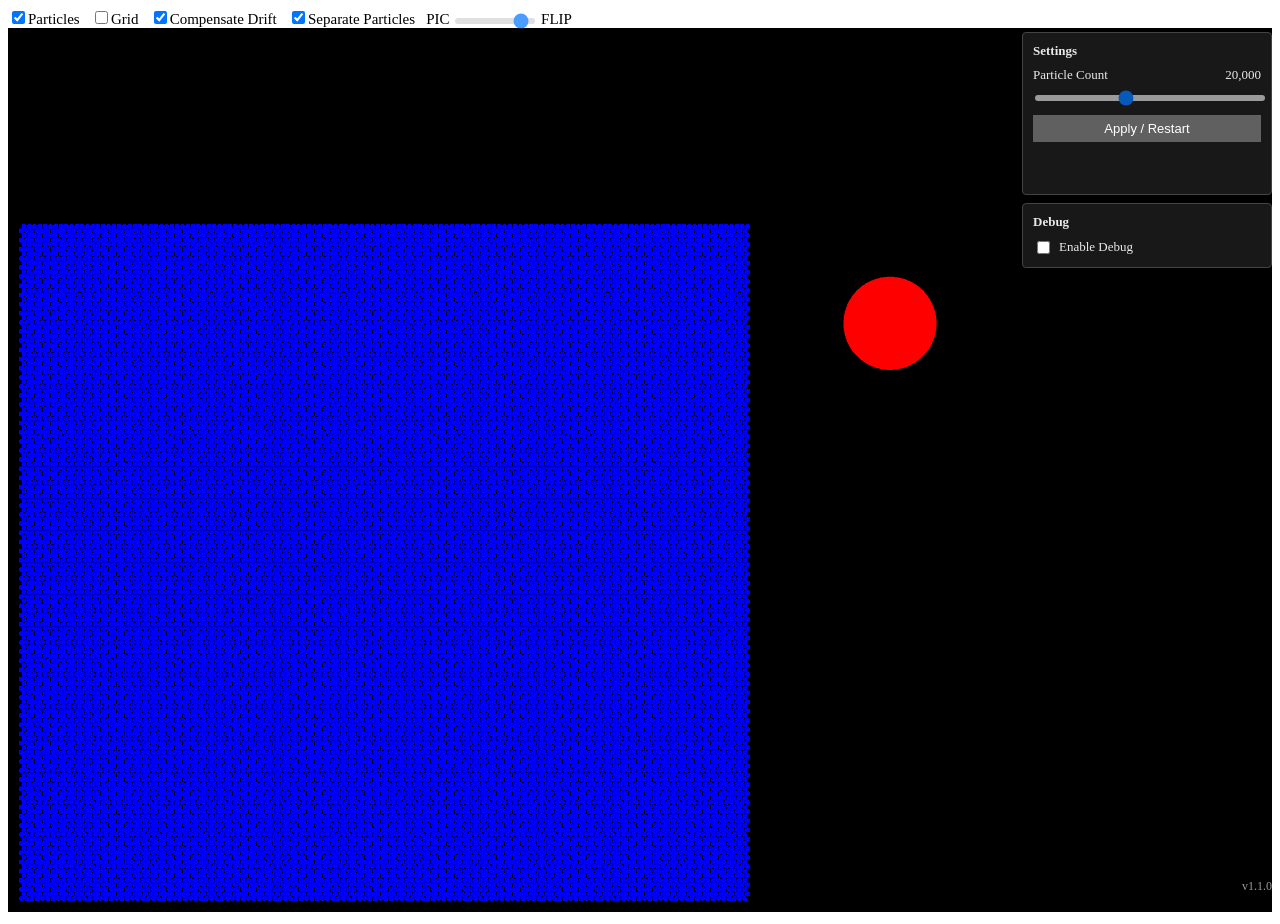
==== index.html @ ce3ad88d "Show pressure as red intensity, not as a signed field The view was painting the sign: red for pushin" ====
<!DOCTYPE html>
<html lang="en">
<!--
Copyright 2022 Matthias Müller - Ten Minute Physics,
www.youtube.com/c/TenMinutePhysics
www.matthiasMueller.info/tenMinutePhysics

MIT License

Permission is hereby granted, free of charge, to any person obtaining a copy of this software and associated documentation files (the "Software"), to deal in the Software without restriction, including without limitation the rights to use, copy, modify, merge, publish, distribute, sublicense, and/or sell copies of the Software, and to permit persons to whom the Software is furnished to do so, subject to the following conditions:

The above copyright notice and this permission notice shall be included in all copies or substantial portions of the Software.

THE SOFTWARE IS PROVIDED "AS IS", WITHOUT WARRANTY OF ANY KIND, EXPRESS OR IMPLIED, INCLUDING BUT NOT LIMITED TO THE WARRANTIES OF MERCHANTABILITY, FITNESS FOR A PARTICULAR PURPOSE AND NONINFRINGEMENT. IN NO EVENT SHALL THE AUTHORS OR COPYRIGHT HOLDERS BE LIABLE FOR ANY CLAIM, DAMAGES OR OTHER LIABILITY, WHETHER IN AN ACTION OF CONTRACT, TORT OR OTHERWISE, ARISING FROM, OUT OF OR IN CONNECTION WITH THE SOFTWARE OR THE USE OR OTHER DEALINGS IN THE SOFTWARE.
-->

	<head>
		<meta charset="utf-8">
		<meta name="viewport" content="width=device-width, initial-scale=1.0">

		<title>FLIP Fluid</title>
		<!-- FLIP Fluid v1.1.0 - built by tools/bundle.mjs from dev.html and src/. Do not edit by hand; see WORKFLOW.md. -->
		<style>
/* Copyright 2022 Matthias Müller - Ten Minute Physics (MIT). See ../../LICENSE. */

body {
	font-family: verdana;
	font-size: 15px;
}
.slider {
	-webkit-appearance: none;
	width: 80px;
	height: 6px;
	border-radius: 5px;
	background: #d3d3d3;
	outline: none;
	opacity: 0.7;
	-webkit-transition: .2s;
	transition: opacity .2s;
}

/* Was an inline style attribute on the canvas element; same computed border. */
#myCanvas {
	border: 2px solid;
}

/* Version stamp, filled in by src/main.js from src/version.js. Fixed and
   click-through, so it never shifts the layout or blocks dragging the disc. */
#version {
	position: fixed;
	right: 8px;
	bottom: 6px;
	font-size: 12px;
	color: #9a9a9a;
	pointer-events: none;
	-webkit-user-select: none;
	user-select: none;
}

/* Panels. Fixed, so they never change the canvas size - which is measured from
   the window and decides the simulation domain. */
#panels {
	position: fixed;
	top: 32px;
	right: 8px;
	width: 250px;
	display: flex;
	flex-direction: column;
	gap: 8px;
	z-index: 10;
	max-height: calc(100vh - 44px);
	overflow: auto;
}
.panel {
	padding: 10px;
	background: rgba(28, 28, 28, 0.86);
	color: #eaeaea;
	font-size: 13px;
	border: 1px solid #444;
	border-radius: 4px;
}
.panel-title {
	font-weight: bold;
	margin-bottom: 8px;
}
.field {
	display: flex;
	justify-content: space-between;
	margin-bottom: 6px;
}
#settings .button {
	width: 100%;
	margin: 10px 0 0 0;
	font-size: 13px;
	padding: 6px 8px;
}
#particleSlider {
	width: 230px;
}
#particleActual {
	margin-top: 8px;
	color: #9a9a9a;
	min-height: 2.6em;
}

/* Debug panel */
.toggle {
	display: flex;
	align-items: center;
	gap: 6px;
}
#debugStats {
	margin-top: 8px;
}
#debugViews {
	margin-top: 8px;
	padding-top: 8px;
	border-top: 1px solid #3a3a3a;
}
#debugStats .stat {
	display: flex;
	justify-content: space-between;
	padding: 1px 0;
}
#debugStats .value {
	color: #b8d8ff;
}
#debugStats .stat.sub span:first-child {
	padding-left: 10px;
	opacity: 0.85;
}

/* The original demo carried this rule for a button it never had. The settings
   panel is the first thing here to need one. */
.button {
	background-color: #606060;
	border: none;
	color: white;
	padding: 10px 10px;
	font-size: 16px;
	margin: 4px 2px;
	cursor: pointer;
}

		</style>

		<script>
			window.addEventListener('load', function () {
				setTimeout(function () {
					if (window.__flip)
						return;

					var fromDisk = location.protocol === 'file:' &&
						document.querySelector('script[type="module"]');

					var notice = document.createElement('div');
					notice.style.cssText = 'font-family: verdana; font-size: 14px; color: #900;' +
						' border: 2px solid #900; padding: 10px; margin: 10px 0; max-width: 900px;';
					notice.textContent = 'The simulation did not start. ' +
						(fromDisk
							? 'This is the development page, and opening it straight from disk cannot work: ' +
							  'it loads its code as modules, which browsers refuse to fetch from file:// pages. ' +
							  'Run "node tools/serve.mjs" and open http://localhost:8080/dev.html, or just open ' +
							  'index.html, the single-file build, which needs no server. '
							: '') +
						'Check the browser console for errors.';
					document.body.insertBefore(notice, document.body.firstChild);
				}, 1500);
			});
		</script>
	</head>

<body>

	<input type = "checkbox" id = "showParticles" checked>Particles &nbsp; 
	<input type = "checkbox" id = "showGrid">Grid &nbsp;
	<input type = "checkbox" id = "compensateDrift" checked>Compensate Drift &nbsp;
	<input type = "checkbox" id = "separateParticles" checked>Separate Particles &nbsp;
	PIC
	<input type = "range" min = "0" max = "10" value = "9" class = "slider" id = "flipSlider"> FLIP 
<br>
	<canvas id="myCanvas"></canvas>

	<div id = "panels">
		<div id = "settings" class = "panel">
			<div class = "panel-title">Settings</div>
			<div class = "field">
				<label for = "particleSlider">Particle Count</label>
				<span id = "particleValue">26,000</span>
			</div>
			<input type = "range" id = "particleSlider" class = "slider" min = "1000" max = "50000" step = "1000" value = "26000">
			<button id = "applyParticles" class = "button">Apply / Restart</button>
			<div id = "particleActual"></div>
		</div>

		<div id = "debug" class = "panel">
			<div class = "panel-title">Debug</div>
			<label class = "toggle"><input type = "checkbox" id = "debugEnabled"> Enable Debug</label>
			<div id = "debugViews" hidden>
				<label class = "toggle"><input type = "checkbox" id = "showPressure"> Pressure</label>
				<label class = "toggle"><input type = "checkbox" id = "showCellTypes"> Cell Types</label>
			</div>
			<div id = "debugStats" hidden></div>
		</div>
	</div>

	<span id = "version"></span>

	<script>
var __mods = {}, __cache = {};
function __req(key) {
    if (Object.prototype.hasOwnProperty.call(__cache, key))
        return __cache[key];
    var __exports = __cache[key] = {};
    __mods[key](__exports, __req);
    return __exports;
}

__mods["src/core/scene.js"] = function (__exports, __req) {
"use strict";
// Copyright 2022 Matthias Müller - Ten Minute Physics (MIT). See ../../LICENSE.

// All values match the object literal in the original file exactly.
// setupScene() overrides some of them (dt, iteration counts) at startup,
// which is also what the original did.
function createScene()
{
    return {
        gravity: -9.81,
        dt: 1.0 / 120.0,
        flipRatio: 0.9,
        numPressureIters: 100,
        numParticleIters: 2,
        frameNr: 0,
        overRelaxation: 1.9,
        compensateDrift: true,
        separateParticles: true,
        obstacleX: 0.0,
        obstacleY: 0.0,
        obstacleRadius: 0.15,
        paused: true,
        showObstacle: true,
        obstacleVelX: 0.0,
        obstacleVelY: 0.0,
        showParticles: true,
        showGrid: false,
        fluid: null
    };
}

	__exports.createScene = createScene;
};

__mods["src/utils/math.js"] = function (__exports, __req) {
"use strict";
// Copyright 2022 Matthias Müller - Ten Minute Physics (MIT). See ../../LICENSE.

function clamp(x, min, max)
{
    if (x < min)
        return min;
    else if (x > max)
        return max;
    else
        return x;
}

	__exports.clamp = clamp;
};

__mods["src/core/constants.js"] = function (__exports, __req) {
"use strict";
// Copyright 2022 Matthias Müller - Ten Minute Physics (MIT). See ../../LICENSE.

const FLUID_CELL = 0;
const AIR_CELL = 1;
const SOLID_CELL = 2;

	__exports.FLUID_CELL = FLUID_CELL;
	__exports.AIR_CELL = AIR_CELL;
	__exports.SOLID_CELL = SOLID_CELL;
};

__mods["src/core/FlipFluid.js"] = function (__exports, __req) {
"use strict";
// Copyright 2022 Matthias Müller - Ten Minute Physics (MIT). See ../../LICENSE.
//
// FLIP fluid solver. This is a faithful port of the simulator in 18-flip.html:
// the math, the array layouts, the iteration order and the constants are
// unchanged, so a given input state produces byte-identical output.
//
// The only edits are structural:
//   1. updateParticleDensity() read a global `f`; it now reads `this`.
//   2. handleParticleCollisions() read the global `scene`; the obstacle
//      velocity is now a parameter.
//   3. Unused locals and unreachable comments were dropped.

const { clamp } = __req("src/utils/math.js");
const { FLUID_CELL, AIR_CELL, SOLID_CELL } = __req("src/core/constants.js");

class FlipFluid
{
    constructor(density, width, height, spacing, particleRadius, maxParticles)
    {
        // fluid

        this.density = density;
        this.fNumX = Math.floor(width / spacing) + 1;
        this.fNumY = Math.floor(height / spacing) + 1;
        this.h = Math.max(width / this.fNumX, height / this.fNumY);
        this.fInvSpacing = 1.0 / this.h;
        this.fNumCells = this.fNumX * this.fNumY;

        this.u = new Float32Array(this.fNumCells);
        this.v = new Float32Array(this.fNumCells);
        this.du = new Float32Array(this.fNumCells);
        this.dv = new Float32Array(this.fNumCells);
        this.prevU = new Float32Array(this.fNumCells);
        this.prevV = new Float32Array(this.fNumCells);
        this.p = new Float32Array(this.fNumCells);
        this.s = new Float32Array(this.fNumCells);
        this.cellType = new Int32Array(this.fNumCells);
        this.cellColor = new Float32Array(3 * this.fNumCells);

        // particles

        this.maxParticles = maxParticles;

        this.particlePos = new Float32Array(2 * this.maxParticles);
        this.particleColor = new Float32Array(3 * this.maxParticles);
        for (var i = 0; i < this.maxParticles; i++)
            this.particleColor[3 * i + 2] = 1.0;

        this.particleVel = new Float32Array(2 * this.maxParticles);
        this.particleDensity = new Float32Array(this.fNumCells);
        this.particleRestDensity = 0.0;

        this.particleRadius = particleRadius;
        this.pInvSpacing = 1.0 / (2.2 * particleRadius);
        this.pNumX = Math.floor(width * this.pInvSpacing) + 1;
        this.pNumY = Math.floor(height * this.pInvSpacing) + 1;
        this.pNumCells = this.pNumX * this.pNumY;

        this.numCellParticles = new Int32Array(this.pNumCells);
        this.firstCellParticle = new Int32Array(this.pNumCells + 1);
        this.cellParticleIds = new Int32Array(maxParticles);

        this.numParticles = 0;
    }

    integrateParticles(dt, gravity)
    {
        for (var i = 0; i < this.numParticles; i++) {
            this.particleVel[2 * i + 1] += dt * gravity;
            this.particlePos[2 * i] += this.particleVel[2 * i] * dt;
            this.particlePos[2 * i + 1] += this.particleVel[2 * i + 1] * dt;
        }
    }

    pushParticlesApart(numIters)
    {
        var colorDiffusionCoeff = 0.001;

        // count particles per cell

        this.numCellParticles.fill(0);

        for (var i = 0; i < this.numParticles; i++) {
            var x = this.particlePos[2 * i];
            var y = this.particlePos[2 * i + 1];

            var xi = clamp(Math.floor(x * this.pInvSpacing), 0, this.pNumX - 1);
            var yi = clamp(Math.floor(y * this.pInvSpacing), 0, this.pNumY - 1);
            var cellNr = xi * this.pNumY + yi;
            this.numCellParticles[cellNr]++;
        }

        // partial sums

        var first = 0;

        for (var i = 0; i < this.pNumCells; i++) {
            first += this.numCellParticles[i];
            this.firstCellParticle[i] = first;
        }
        this.firstCellParticle[this.pNumCells] = first;        // guard

        // fill particles into cells

        for (var i = 0; i < this.numParticles; i++) {
            var x = this.particlePos[2 * i];
            var y = this.particlePos[2 * i + 1];

            var xi = clamp(Math.floor(x * this.pInvSpacing), 0, this.pNumX - 1);
            var yi = clamp(Math.floor(y * this.pInvSpacing), 0, this.pNumY - 1);
            var cellNr = xi * this.pNumY + yi;
            this.firstCellParticle[cellNr]--;
            this.cellParticleIds[this.firstCellParticle[cellNr]] = i;
        }

        // push particles apart

        var minDist = 2.0 * this.particleRadius;
        var minDist2 = minDist * minDist;

        for (var iter = 0; iter < numIters; iter++) {

            for (var i = 0; i < this.numParticles; i++) {
                var px = this.particlePos[2 * i];
                var py = this.particlePos[2 * i + 1];

                var pxi = Math.floor(px * this.pInvSpacing);
                var pyi = Math.floor(py * this.pInvSpacing);
                var x0 = Math.max(pxi - 1, 0);
                var y0 = Math.max(pyi - 1, 0);
                var x1 = Math.min(pxi + 1, this.pNumX - 1);
                var y1 = Math.min(pyi + 1, this.pNumY - 1);

                for (var xi = x0; xi <= x1; xi++) {
                    for (var yi = y0; yi <= y1; yi++) {
                        var cellNr = xi * this.pNumY + yi;
                        var first = this.firstCellParticle[cellNr];
                        var last = this.firstCellParticle[cellNr + 1];
                        for (var j = first; j < last; j++) {
                            var id = this.cellParticleIds[j];
                            if (id == i)
                                continue;
                            var qx = this.particlePos[2 * id];
                            var qy = this.particlePos[2 * id + 1];

                            var dx = qx - px;
                            var dy = qy - py;
                            var d2 = dx * dx + dy * dy;
                            if (d2 > minDist2 || d2 == 0.0)
                                continue;
                            var d = Math.sqrt(d2);
                            var s = 0.5 * (minDist - d) / d;
                            dx *= s;
                            dy *= s;
                            this.particlePos[2 * i] -= dx;
                            this.particlePos[2 * i + 1] -= dy;
                            this.particlePos[2 * id] += dx;
                            this.particlePos[2 * id + 1] += dy;

                            // diffuse colors

                            for (var k = 0; k < 3; k++) {
                                var color0 = this.particleColor[3 * i + k];
                                var color1 = this.particleColor[3 * id + k];
                                var color = (color0 + color1) * 0.5;
                                this.particleColor[3 * i + k] = color0 + (color - color0) * colorDiffusionCoeff;
                                this.particleColor[3 * id + k] = color1 + (color - color1) * colorDiffusionCoeff;
                            }
                        }
                    }
                }
            }
        }
    }

    handleParticleCollisions(obstacleX, obstacleY, obstacleRadius, obstacleVelX, obstacleVelY)
    {
        var h = 1.0 / this.fInvSpacing;
        var r = this.particleRadius;
        var minDist = obstacleRadius + r;
        var minDist2 = minDist * minDist;

        var minX = h + r;
        var maxX = (this.fNumX - 1) * h - r;
        var minY = h + r;
        var maxY = (this.fNumY - 1) * h - r;


        for (var i = 0; i < this.numParticles; i++) {
            var x = this.particlePos[2 * i];
            var y = this.particlePos[2 * i + 1];

            var dx = x - obstacleX;
            var dy = y - obstacleY;
            var d2 = dx * dx + dy * dy;

            // obstacle collision

            if (d2 < minDist2) {
                this.particleVel[2 * i] = obstacleVelX;
                this.particleVel[2 * i + 1] = obstacleVelY;
            }

            // wall collisions

            if (x < minX) {
                x = minX;
                this.particleVel[2 * i] = 0.0;
            }
            if (x > maxX) {
                x = maxX;
                this.particleVel[2 * i] = 0.0;
            }
            if (y < minY) {
                y = minY;
                this.particleVel[2 * i + 1] = 0.0;
            }
            if (y > maxY) {
                y = maxY;
                this.particleVel[2 * i + 1] = 0.0;
            }
            this.particlePos[2 * i] = x;
            this.particlePos[2 * i + 1] = y;
        }
    }

    updateParticleDensity()
    {
        var n = this.fNumY;
        var h = this.h;
        var h1 = this.fInvSpacing;
        var h2 = 0.5 * h;

        var d = this.particleDensity;

        d.fill(0.0);

        for (var i = 0; i < this.numParticles; i++) {
            var x = this.particlePos[2 * i];
            var y = this.particlePos[2 * i + 1];

            x = clamp(x, h, (this.fNumX - 1) * h);
            y = clamp(y, h, (this.fNumY - 1) * h);

            var x0 = Math.floor((x - h2) * h1);
            var tx = ((x - h2) - x0 * h) * h1;
            var x1 = Math.min(x0 + 1, this.fNumX - 2);

            var y0 = Math.floor((y - h2) * h1);
            var ty = ((y - h2) - y0 * h) * h1;
            var y1 = Math.min(y0 + 1, this.fNumY - 2);

            var sx = 1.0 - tx;
            var sy = 1.0 - ty;

            if (x0 < this.fNumX && y0 < this.fNumY) d[x0 * n + y0] += sx * sy;
            if (x1 < this.fNumX && y0 < this.fNumY) d[x1 * n + y0] += tx * sy;
            if (x1 < this.fNumX && y1 < this.fNumY) d[x1 * n + y1] += tx * ty;
            if (x0 < this.fNumX && y1 < this.fNumY) d[x0 * n + y1] += sx * ty;
        }

        if (this.particleRestDensity == 0.0) {
            var sum = 0.0;
            var numFluidCells = 0;

            for (var i = 0; i < this.fNumCells; i++) {
                if (this.cellType[i] == FLUID_CELL) {
                    sum += d[i];
                    numFluidCells++;
                }
            }

            if (numFluidCells > 0)
                this.particleRestDensity = sum / numFluidCells;
        }
    }

    transferVelocities(toGrid, flipRatio)
    {
        var n = this.fNumY;
        var h = this.h;
        var h1 = this.fInvSpacing;
        var h2 = 0.5 * h;

        if (toGrid) {

            this.prevU.set(this.u);
            this.prevV.set(this.v);

            this.du.fill(0.0);
            this.dv.fill(0.0);
            this.u.fill(0.0);
            this.v.fill(0.0);

            this.classifyCells();
        }

        for (var component = 0; component < 2; component++) {

            var dx = component == 0 ? 0.0 : h2;
            var dy = component == 0 ? h2 : 0.0;

            var f = component == 0 ? this.u : this.v;
            var prevF = component == 0 ? this.prevU : this.prevV;
            var d = component == 0 ? this.du : this.dv;

            for (var i = 0; i < this.numParticles; i++) {
                var x = this.particlePos[2 * i];
                var y = this.particlePos[2 * i + 1];

                x = clamp(x, h, (this.fNumX - 1) * h);
                y = clamp(y, h, (this.fNumY - 1) * h);

                var x0 = Math.min(Math.floor((x - dx) * h1), this.fNumX - 2);
                var tx = ((x - dx) - x0 * h) * h1;
                var x1 = Math.min(x0 + 1, this.fNumX - 2);

                var y0 = Math.min(Math.floor((y - dy) * h1), this.fNumY - 2);
                var ty = ((y - dy) - y0 * h) * h1;
                var y1 = Math.min(y0 + 1, this.fNumY - 2);

                var sx = 1.0 - tx;
                var sy = 1.0 - ty;

                var d0 = sx * sy;
                var d1 = tx * sy;
                var d2 = tx * ty;
                var d3 = sx * ty;

                var nr0 = x0 * n + y0;
                var nr1 = x1 * n + y0;
                var nr2 = x1 * n + y1;
                var nr3 = x0 * n + y1;

                if (toGrid) {
                    var pv = this.particleVel[2 * i + component];
                    f[nr0] += pv * d0;  d[nr0] += d0;
                    f[nr1] += pv * d1;  d[nr1] += d1;
                    f[nr2] += pv * d2;  d[nr2] += d2;
                    f[nr3] += pv * d3;  d[nr3] += d3;
                }
                else {
                    var offset = component == 0 ? n : 1;
                    var valid0 = this.cellType[nr0] != AIR_CELL || this.cellType[nr0 - offset] != AIR_CELL ? 1.0 : 0.0;
                    var valid1 = this.cellType[nr1] != AIR_CELL || this.cellType[nr1 - offset] != AIR_CELL ? 1.0 : 0.0;
                    var valid2 = this.cellType[nr2] != AIR_CELL || this.cellType[nr2 - offset] != AIR_CELL ? 1.0 : 0.0;
                    var valid3 = this.cellType[nr3] != AIR_CELL || this.cellType[nr3 - offset] != AIR_CELL ? 1.0 : 0.0;

                    var v = this.particleVel[2 * i + component];
                    var d = valid0 * d0 + valid1 * d1 + valid2 * d2 + valid3 * d3;

                    if (d > 0.0) {

                        var picV = (valid0 * d0 * f[nr0] + valid1 * d1 * f[nr1] + valid2 * d2 * f[nr2] + valid3 * d3 * f[nr3]) / d;
                        var corr = (valid0 * d0 * (f[nr0] - prevF[nr0]) + valid1 * d1 * (f[nr1] - prevF[nr1])
                            + valid2 * d2 * (f[nr2] - prevF[nr2]) + valid3 * d3 * (f[nr3] - prevF[nr3])) / d;
                        var flipV = v + corr;

                        this.particleVel[2 * i + component] = (1.0 - flipRatio) * picV + flipRatio * flipV;
                    }
                }
            }

            if (toGrid) {
                for (var i = 0; i < f.length; i++) {
                    if (d[i] > 0.0)
                        f[i] /= d[i];
                }

                // restore solid cells

                for (var i = 0; i < this.fNumX; i++) {
                    for (var j = 0; j < this.fNumY; j++) {
                        var solid = this.cellType[i * n + j] == SOLID_CELL;
                        if (solid || (i > 0 && this.cellType[(i - 1) * n + j] == SOLID_CELL))
                            this.u[i * n + j] = this.prevU[i * n + j];
                        if (solid || (j > 0 && this.cellType[i * n + j - 1] == SOLID_CELL))
                            this.v[i * n + j] = this.prevV[i * n + j];
                    }
                }
            }
        }
    }

    // Marks every cell solid, air or fluid from the current particle positions.
    // The solver calls this at the start of each step; the debug panel calls the
    // same method, so a statistic read while the simulation is paused describes
    // the same classification the next step would make rather than an empty grid.
    classifyCells()
    {
        var n = this.fNumY;
        var h1 = this.fInvSpacing;

        for (var i = 0; i < this.fNumCells; i++)
            this.cellType[i] = this.s[i] == 0.0 ? SOLID_CELL : AIR_CELL;

        for (var i = 0; i < this.numParticles; i++) {
            var x = this.particlePos[2 * i];
            var y = this.particlePos[2 * i + 1];
            var xi = clamp(Math.floor(x * h1), 0, this.fNumX - 1);
            var yi = clamp(Math.floor(y * h1), 0, this.fNumY - 1);
            var cellNr = xi * n + yi;
            if (this.cellType[cellNr] == AIR_CELL)
                this.cellType[cellNr] = FLUID_CELL;
        }
    }

    solveIncompressibility(numIters, dt, overRelaxation, compensateDrift = true)
    {
        this.p.fill(0.0);
        this.prevU.set(this.u);
        this.prevV.set(this.v);

        var n = this.fNumY;
        var cp = this.density * this.h / dt;

        for (var iter = 0; iter < numIters; iter++) {

            for (var i = 1; i < this.fNumX - 1; i++) {
                for (var j = 1; j < this.fNumY - 1; j++) {

                    if (this.cellType[i * n + j] != FLUID_CELL)
                        continue;

                    var center = i * n + j;
                    var left = (i - 1) * n + j;
                    var right = (i + 1) * n + j;
                    var bottom = i * n + j - 1;
                    var top = i * n + j + 1;

                    var sx0 = this.s[left];
                    var sx1 = this.s[right];
                    var sy0 = this.s[bottom];
                    var sy1 = this.s[top];
                    var s = sx0 + sx1 + sy0 + sy1;
                    if (s == 0.0)
                        continue;

                    var div = this.u[right] - this.u[center] +
                        this.v[top] - this.v[center];

                    if (this.particleRestDensity > 0.0 && compensateDrift) {
                        var k = 1.0;
                        var compression = this.particleDensity[i * n + j] - this.particleRestDensity;
                        if (compression > 0.0)
                            div = div - k * compression;
                    }

                    var p = -div / s;
                    p *= overRelaxation;
                    this.p[center] += cp * p;

                    this.u[center] -= sx0 * p;
                    this.u[right] += sx1 * p;
                    this.v[center] -= sy0 * p;
                    this.v[top] += sy1 * p;
                }
            }
        }
    }

    updateParticleColors()
    {
        var h1 = this.fInvSpacing;

        for (var i = 0; i < this.numParticles; i++) {

            var s = 0.01;

            this.particleColor[3 * i] = clamp(this.particleColor[3 * i] - s, 0.0, 1.0);
            this.particleColor[3 * i + 1] = clamp(this.particleColor[3 * i + 1] - s, 0.0, 1.0);
            this.particleColor[3 * i + 2] = clamp(this.particleColor[3 * i + 2] + s, 0.0, 1.0);

            var x = this.particlePos[2 * i];
            var y = this.particlePos[2 * i + 1];
            var xi = clamp(Math.floor(x * h1), 1, this.fNumX - 1);
            var yi = clamp(Math.floor(y * h1), 1, this.fNumY - 1);
            var cellNr = xi * this.fNumY + yi;

            var d0 = this.particleRestDensity;

            if (d0 > 0.0) {
                var relDensity = this.particleDensity[cellNr] / d0;
                if (relDensity < 0.7) {
                    var sc = 0.8;
                    this.particleColor[3 * i] = sc;
                    this.particleColor[3 * i + 1] = sc;
                    this.particleColor[3 * i + 2] = 1.0;
                }
            }
        }
    }

    setSciColor(cellNr, val, minVal, maxVal)
    {
        val = Math.min(Math.max(val, minVal), maxVal - 0.0001);
        var d = maxVal - minVal;
        val = d == 0.0 ? 0.5 : (val - minVal) / d;
        var m = 0.25;
        var num = Math.floor(val / m);
        var s = (val - num * m) / m;
        var r, g, b;

        switch (num) {
            case 0: r = 0.0; g = s; b = 1.0; break;
            case 1: r = 0.0; g = 1.0; b = 1.0 - s; break;
            case 2: r = s; g = 1.0; b = 0.0; break;
            case 3: r = 1.0; g = 1.0 - s; b = 0.0; break;
        }

        this.cellColor[3 * cellNr] = r;
        this.cellColor[3 * cellNr + 1] = g;
        this.cellColor[3 * cellNr + 2] = b;
    }

    updateCellColors()
    {
        this.cellColor.fill(0.0);

        for (var i = 0; i < this.fNumCells; i++) {

            if (this.cellType[i] == SOLID_CELL) {
                this.cellColor[3 * i] = 0.5;
                this.cellColor[3 * i + 1] = 0.5;
                this.cellColor[3 * i + 2] = 0.5;
            }
            else if (this.cellType[i] == FLUID_CELL) {
                var d = this.particleDensity[i];
                if (this.particleRestDensity > 0.0)
                    d /= this.particleRestDensity;
                this.setSciColor(i, d, 0.0, 2.0);
            }
        }
    }

    // One stage sequence, always. When a `timings` sink is passed the stages are
    // measured into it; when it is not - the normal case - the only cost is one
    // boolean test per stage. The sequence is never duplicated, because a second
    // copy would be free to drift out of step with this one and report times for
    // operations that no longer happen in that order.
    simulate(dt, gravity, flipRatio, numPressureIters, numParticleIters, overRelaxation, compensateDrift, separateParticles, obstacleX, obstacleY, obstacleRadius, obstacleVelX, obstacleVelY, timings = null)
    {
        var numSubSteps = 1;
        var sdt = dt / numSubSteps;

        for (var step = 0; step < numSubSteps; step++) {
            var mark = timings ? performance.now() : 0;
            var now = 0;

            this.integrateParticles(sdt, gravity);
            if (timings) { now = performance.now(); timings.particleTime += now - mark; mark = now; }

            if (separateParticles)
                this.pushParticlesApart(numParticleIters);
            if (timings) { now = performance.now(); timings.particleTime += now - mark; mark = now; }

            this.handleParticleCollisions(obstacleX, obstacleY, obstacleRadius, obstacleVelX, obstacleVelY);
            if (timings) { now = performance.now(); timings.collisionTime += now - mark; mark = now; }

            this.transferVelocities(true);
            if (timings) { now = performance.now(); timings.particleToGridTime += now - mark; mark = now; }

            this.updateParticleDensity();
            if (timings) { now = performance.now(); timings.otherTime += now - mark; mark = now; }

            this.solveIncompressibility(numPressureIters, sdt, overRelaxation, compensateDrift);
            if (timings) { now = performance.now(); timings.pressureTime += now - mark; mark = now; }

            this.transferVelocities(false, flipRatio);
            if (timings) { now = performance.now(); timings.gridToParticleTime += now - mark; }
        }

        var mark = timings ? performance.now() : 0;
        this.updateParticleColors();
        this.updateCellColors();
        if (timings) timings.otherTime += performance.now() - mark;
    }
}

	__exports.FlipFluid = FlipFluid;
};

__mods["src/core/obstacle.js"] = function (__exports, __req) {
"use strict";
// Copyright 2022 Matthias Müller - Ten Minute Physics (MIT). See ../../LICENSE.

// Moves the obstacle disc and stamps it into the solid cell field.
// `reset` skips the velocity estimate (used for teleports, e.g. the initial
// placement and the start of a drag).
function setObstacle(scene, x, y, reset)
{
    let vx = 0.0;
    let vy = 0.0;

    if (!reset) {
        vx = (x - scene.obstacleX) / scene.dt;
        vy = (y - scene.obstacleY) / scene.dt;
    }

    scene.obstacleX = x;
    scene.obstacleY = y;
    const r = scene.obstacleRadius;
    const f = scene.fluid;
    const n = f.numY;

    for (let i = 1; i < f.numX - 2; i++) {
        for (let j = 1; j < f.numY - 2; j++) {

            f.s[i * n + j] = 1.0;

            const dx = (i + 0.5) * f.h - x;
            const dy = (j + 0.5) * f.h - y;

            if (dx * dx + dy * dy < r * r) {
                f.s[i * n + j] = 0.0;
                f.u[i * n + j] = vx;
                f.u[(i + 1) * n + j] = vx;
                f.v[i * n + j] = vy;
                f.v[i * n + j + 1] = vy;
            }
        }
    }

    scene.showObstacle = true;
    scene.obstacleVelX = vx;
    scene.obstacleVelY = vy;
}

	__exports.setObstacle = setObstacle;
};

__mods["src/core/scenarios.js"] = function (__exports, __req) {
"use strict";
// Copyright 2022 Matthias Müller - Ten Minute Physics (MIT). See ../../LICENSE.

const { FlipFluid } = __req("src/core/FlipFluid.js");
const { setObstacle } = __req("src/core/obstacle.js");

// The grid resolution the original used. With no configuration this is what
// setupScene uses, which keeps the default behaviour identical to v1.0.0 - the
// behaviour baseline is what proves that.
const DEFAULT_RESOLUTION = 100;

const REL_WATER_WIDTH = 0.6;
const REL_WATER_HEIGHT = 0.8;
const PARTICLE_RADIUS_PER_CELL = 0.3;

// Particle count is not a free parameter here: it falls out of the tank size,
// the grid resolution, the particle radius (0.3 of a cell) and the water block
// proportions. So asking for a count means solving for the resolution that
// produces it. That keeps the block shape and the particle-to-cell ratio - and
// therefore the character of the simulation - unchanged.
function particleCountAt(resolution, simWidth, simHeight)
{
    const tankHeight = 1.0 * simHeight;
    const tankWidth = 1.0 * simWidth;
    const h = tankHeight / resolution;
    const r = PARTICLE_RADIUS_PER_CELL * h;
    const dx = 2.0 * r;
    const dy = Math.sqrt(3.0) / 2.0 * dx;

    const numX = Math.floor((REL_WATER_WIDTH * tankWidth - 2.0 * h - 2.0 * r) / dx);
    const numY = Math.floor((REL_WATER_HEIGHT * tankHeight - 2.0 * h - 2.0 * r) / dy);
    return numX * numY;
}

// Count grows with the square of the resolution. Take that as an estimate, then
// compare the resolutions around it and return the closest achievable count -
// the lattice is hexagonal, so only particular counts exist and the caller has
// to be told what it actually got.
function resolutionForParticleCount(target, simWidth, simHeight)
{
    const base = particleCountAt(DEFAULT_RESOLUTION, simWidth, simHeight);
    const estimate = Math.max(2, Math.round(DEFAULT_RESOLUTION * Math.sqrt(target / base)));

    let best = estimate;
    let bestDelta = Infinity;

    for (let resolution = Math.max(2, estimate - 4); resolution <= estimate + 4; resolution++) {
        const delta = Math.abs(particleCountAt(resolution, simWidth, simHeight) - target);
        if (delta < bestDelta) {
            bestDelta = delta;
            best = resolution;
        }
    }

    return best;
}

// Dam break: a block of water in the left part of the tank, plus the disc.
// This is a line-by-line port of setupScene() in the original file.
function setupScene(scene, simWidth, simHeight, config = null)
{
    scene.obstacleRadius = 0.15;
    scene.overRelaxation = 1.9;

    scene.dt = 1.0 / 60.0;
    scene.numPressureIters = 50;
    scene.numParticleIters = 2;

    const requested = config && config.particleCount ? config.particleCount : null;
    const res = requested === null
        ? DEFAULT_RESOLUTION
        : resolutionForParticleCount(requested, simWidth, simHeight);

    scene.requestedParticles = requested;
    scene.gridResolution = res;

    const tankHeight = 1.0 * simHeight;
    const tankWidth = 1.0 * simWidth;
    const h = tankHeight / res;
    const density = 1000.0;

    const relWaterHeight = REL_WATER_HEIGHT;
    const relWaterWidth = REL_WATER_WIDTH;

    // compute number of particles

    const r = PARTICLE_RADIUS_PER_CELL * h;    // particle radius w.r.t. cell size
    const dx = 2.0 * r;
    const dy = Math.sqrt(3.0) / 2.0 * dx;

    const numX = Math.floor((relWaterWidth * tankWidth - 2.0 * h - 2.0 * r) / dx);
    const numY = Math.floor((relWaterHeight * tankHeight - 2.0 * h - 2.0 * r) / dy);
    const maxParticles = numX * numY;

    // create fluid

    const f = scene.fluid = new FlipFluid(density, tankWidth, tankHeight, h, r, maxParticles);

    // create particles

    f.numParticles = numX * numY;
    let p = 0;
    for (let i = 0; i < numX; i++) {
        for (let j = 0; j < numY; j++) {
            f.particlePos[p++] = h + r + dx * i + (j % 2 == 0 ? 0.0 : r);
            f.particlePos[p++] = h + r + dy * j;
        }
    }

    // setup grid cells for tank

    const n = f.fNumY;

    for (let i = 0; i < f.fNumX; i++) {
        for (let j = 0; j < f.fNumY; j++) {
            let s = 1.0;    // fluid
            if (i == 0 || i == f.fNumX - 1 || j == 0)
                s = 0.0;    // solid
            f.s[i * n + j] = s;
        }
    }

    setObstacle(scene, 3.0, 2.0, true);

    // The lattice is discrete, so this is what the request actually produced.
    scene.actualParticles = f.numParticles;
}

	__exports.DEFAULT_RESOLUTION = DEFAULT_RESOLUTION;
	__exports.particleCountAt = particleCountAt;
	__exports.resolutionForParticleCount = resolutionForParticleCount;
	__exports.setupScene = setupScene;
};

__mods["src/core/config.js"] = function (__exports, __req) {
"use strict";
// Copyright 2022 Matthias Müller - Ten Minute Physics (MIT). See ../../LICENSE.
//
// User-facing settings, kept apart from the live simulation state in scene.js:
// config is what a person chose, the scene is what the solver is doing.

const PARTICLES = {
    min: 1000,
    max: 50000,
    step: 1000
};

function createConfig()
{
    return {
        // null means "whatever the scenario works out from the tank", which is
        // exactly what v1.0.0 did. A number means the user asked for a count,
        // and the scenario solves for the grid resolution that produces it.
        particleCount: null,

        debug: {
            // Collecting statistics while they are not being looked at would be
            // work for nothing.
            enabled: false,

            // Debug views drawn over the simulation, and only while debug is on.
            showPressure: false,
            showCellTypes: false
        }
    };
}

function clampParticleCount(value)
{
    return Math.max(PARTICLES.min, Math.min(PARTICLES.max, value));
}

	__exports.PARTICLES = PARTICLES;
	__exports.createConfig = createConfig;
	__exports.clampParticleCount = clampParticleCount;
};

__mods["src/debug/fields.js"] = function (__exports, __req) {
"use strict";
// Copyright 2022 Matthias Müller - Ten Minute Physics (MIT). See ../../LICENSE.
//
// Colour mappings for the debug views. Each one reads a solver array - fluid.p
// for pressure, fluid.cellType for the cell view - and writes RGB into a buffer
// the renderer uploads. Nothing here is a second simulation, and nothing here
// writes back into the solver.

const { FLUID_CELL, SOLID_CELL } = __req("src/core/constants.js");

// The colour arrays are uploaded as a texture, one texel per cell, so they have
// to be written in texture order - row by row, with y varying slowest. The solver
// stores its cells the other way round (index = x * fNumY + y, x varying slowest),
// so this mapping lives here rather than being spelled out at each use. Getting it
// backwards is not subtle: every field comes out transposed.
function texelOffset(fluid, xi, yi)
{
    return 3 * (yi * fluid.fNumX + xi);
}

// Pressure is shown as magnitude: red intensity is how hard the solver is working
// in a cell, whichever direction it is working in.
//
// The value is signed - the solver pushes where the fluid is compressed and pulls
// where it is stretched - and the first version of this drew the sign, red for
// pushing and blue for pulling. It reads better as one colour, because the
// negative side is not physical in this solver: there is no free-surface pressure
// boundary condition and no cavitation model, so a separate colour would lend the
// suction more meaning than it has. If the sign is ever wanted back, it is the two
// lines that write a blue channel from the negative values.
//
// The scale is smoothed rather than recomputed flat, because the whole field gets
// brighter or darker whenever the peak moves, and a peak that jumps every frame
// makes the picture flicker. Rising fast so a real spike is visible, falling
// slowly so the field settles instead of strobing.
const RISE = 0.25;
const FALL = 0.01;

function createPressureRange()
{
    return { peak: 0 };
}

function writePressureColors(fluid, colors, range)
{
    let peak = 0;

    for (let i = 0; i < fluid.fNumCells; i++) {
        if (fluid.cellType[i] !== FLUID_CELL)
            continue;

        const magnitude = Math.abs(fluid.p[i]);
        if (magnitude > peak)
            peak = magnitude;
    }

    range.peak += (peak - range.peak) * (peak > range.peak ? RISE : FALL);

    for (let yi = 0; yi < fluid.fNumY; yi++) {
        for (let xi = 0; xi < fluid.fNumX; xi++) {
            const cell = xi * fluid.fNumY + yi;
            const offset = texelOffset(fluid, xi, yi);
            const magnitude = Math.abs(fluid.p[cell]);

            colors[offset] = fluid.cellType[cell] === FLUID_CELL && range.peak
                ? Math.min(255, Math.round(255 * magnitude / range.peak))
                : 0;
            colors[offset + 1] = 0;
            colors[offset + 2] = 0;
        }
    }
}

// Solid cells - the walls and wherever the disc is - fluid cells, and the air
// between them. This is the grid as the solver sees it, so it doubles as the
// collision view: the solid cells are the surfaces particles are pushed off.
function writeCellTypes(fluid, colors)
{
    for (let yi = 0; yi < fluid.fNumY; yi++) {
        for (let xi = 0; xi < fluid.fNumX; xi++) {
            const offset = texelOffset(fluid, xi, yi);
            const type = fluid.cellType[xi * fluid.fNumY + yi];

            if (type === SOLID_CELL) {
                colors[offset] = 158;
                colors[offset + 1] = 158;
                colors[offset + 2] = 158;
            } else if (type === FLUID_CELL) {
                colors[offset] = 38;
                colors[offset + 1] = 89;
                colors[offset + 2] = 255;
            } else {
                colors[offset] = 10;
                colors[offset + 1] = 13;
                colors[offset + 2] = 26;
            }
        }
    }
}

	__exports.createPressureRange = createPressureRange;
	__exports.writePressureColors = writePressureColors;
	__exports.writeCellTypes = writeCellTypes;
};

__mods["src/debug/Debug.js"] = function (__exports, __req) {
"use strict";
// Copyright 2022 Matthias Müller - Ten Minute Physics (MIT). See ../../LICENSE.
//
// Runtime statistics for the debug panel. Three rules shape this file:
//
//   - the solver never knows it exists, and this never touches the DOM
//   - nothing is collected while it is disabled, so a normal run costs nothing
//   - the numbers come from the solver's own arrays; there is no second
//     representation of the simulation built just to display it
//
// The panel formats what is here. It does not compute anything.

const { FLUID_CELL } = __req("src/core/constants.js");
const { createPressureRange, writePressureColors, writeCellTypes } = __req("src/debug/fields.js");

function createRuntimeStats()
{
    return {
        fps: 0,
        frameTime: 0,

        simulationTime: 0,
        renderTime: 0,

        // What the simulation spent itself on, as the solver reports it
        particleTime: 0,
        particleToGridTime: 0,
        pressureTime: 0,
        gridToParticleTime: 0,
        collisionTime: 0,
        otherTime: 0,

        particleCount: 0,
        activeParticles: 0,
        gridCells: 0,
        fluidCells: 0
    };
}

// The sink the solver writes its stage times into. It is cleared before every
// step, so the panel shows what one frame cost rather than a running total.
function createTimings()
{
    return {
        particleTime: 0,
        particleToGridTime: 0,
        pressureTime: 0,
        gridToParticleTime: 0,
        collisionTime: 0,
        otherTime: 0
    };
}

// Frame time is smoothed, because a raw reading swings too widely to read:
// 60, 59, 42, 60, 38. Nothing is hidden by this, it is the same number with the
// jitter taken out.
const SMOOTHING = 0.1;

function createDebug()
{
    const stats = createRuntimeStats();
    const timings = createTimings();
    let enabled = false;
    let previousFrame = 0;
    let smoothedFrameTime = 0;

    // Which of the debug views is showing. Kept here rather than read from the
    // configuration each frame, so the renderer is never asking the UI anything.
    let views = { pressure: false, cellTypes: false };
    let pressureColors = null;
    let cellTypeColors = null;
    const pressureRange = createPressureRange();
    let fieldUpdates = 0;

    function zeroTimings()
    {
        for (const key in timings)
            timings[key] = 0;
    }

    function reset()
    {
        Object.assign(stats, createRuntimeStats());
        zeroTimings();
        pressureRange.peak = 0;
        fieldUpdates = 0;
        previousFrame = 0;
        smoothedFrameTime = 0;
    }

    function beginStep()
    {
        zeroTimings();
    }

    // Called once per animation frame, and only while enabled.
    function recordStep({ now, simulationTime, renderTime })
    {
        if (previousFrame) {
            const frameTime = now - previousFrame;
            smoothedFrameTime = smoothedFrameTime
                ? smoothedFrameTime + (frameTime - smoothedFrameTime) * SMOOTHING
                : frameTime;

            stats.frameTime = smoothedFrameTime;
            stats.fps = smoothedFrameTime > 0 ? 1000 / smoothedFrameTime : 0;
        }
        previousFrame = now;

        stats.simulationTime = simulationTime;
        stats.renderTime = renderTime;

        for (const key in timings)
            stats[key] = timings[key];
    }

    // Read from the solver's grid as it stands. This walks the cell array, so it
    // is called when the panel refreshes rather than on every frame.
    function refreshCounts(scene)
    {
        const fluid = scene.fluid;
        if (!fluid)
            return;

        // The classification lives in the solver and only exists once a step has
        // run, so it is brought up to date here rather than read as a grid of
        // zeros - which would count every cell as fluid.
        fluid.classifyCells();

        let fluidCells = 0;
        for (let i = 0; i < fluid.fNumCells; i++) {
            if (fluid.cellType[i] === FLUID_CELL)
                fluidCells++;
        }

        stats.particleCount = fluid.maxParticles;
        stats.activeParticles = fluid.numParticles;
        stats.gridCells = fluid.fNumCells;
        stats.fluidCells = fluidCells;
    }

    function ensureBuffers(fluid)
    {
        const needed = 3 * fluid.fNumCells;
        if (pressureColors && pressureColors.length === needed)
            return;

        pressureColors = new Uint8Array(needed);
        cellTypeColors = new Uint8Array(needed);
    }

    // Recomputes the colour buffer for whichever view is on. This runs every
    // frame, not at the panel's refresh rate: a field that steps a few times a
    // second reads as stutter, and the upload that follows is one quad rather
    // than one sprite per cell. The cost is a single pass over the cells, and
    // only while a view is switched on.
    //
    // Cells are classified first, so a view switched on while the simulation is
    // paused describes the grid the next step would use rather than an empty one.
    function updateField(scene)
    {
        const fluid = scene && scene.fluid;
        if (!fluid || !enabled || (!views.pressure && !views.cellTypes))
            return;

        fluid.classifyCells();
        ensureBuffers(fluid);

        if (views.pressure)
            writePressureColors(fluid, pressureColors, pressureRange);
        if (views.cellTypes)
            writeCellTypes(fluid, cellTypeColors);

        fieldUpdates++;
    }

    // What the renderer should draw over the simulation, if anything. The buffer
    // length is checked because rebuilding the scene changes the cell count, and
    // a stale buffer would be uploaded for the wrong number of vertices.
    function fieldView(scene)
    {
        if (!enabled || !scene.fluid)
            return null;

        const colors = views.pressure ? pressureColors : views.cellTypes ? cellTypeColors : null;
        if (!colors || colors.length !== 3 * scene.fluid.fNumCells)
            return null;

        return { colors };
    }

    return {
        stats,
        timings,

        get views()
        {
            return { ...views };
        },

        // How many times the field has been recomputed. It is here so a test can
        // tell "every frame" from "a few times a second".
        get fieldUpdates()
        {
            return fieldUpdates;
        },

        setViews(value)
        {
            views = { pressure: Boolean(value.pressure), cellTypes: Boolean(value.cellTypes) };
            if (!enabled)
                views = { pressure: false, cellTypes: false };
        },

        get enabled()
        {
            return enabled;
        },

        setEnabled(value)
        {
            enabled = Boolean(value);
            if (!enabled)
                reset();
        },

        reset,
        beginStep,
        recordStep,
        refreshCounts,
        updateField,
        fieldView
    };
}

	__exports.createRuntimeStats = createRuntimeStats;
	__exports.createTimings = createTimings;
	__exports.createDebug = createDebug;
};

__mods["src/render/glUtils.js"] = function (__exports, __req) {
"use strict";
// Copyright 2022 Matthias Müller - Ten Minute Physics (MIT). See ../../LICENSE.

function createShader(gl, vsSource, fsSource)
{
    const vsShader = gl.createShader(gl.VERTEX_SHADER);
    gl.shaderSource(vsShader, vsSource);
    gl.compileShader(vsShader);
    if (!gl.getShaderParameter(vsShader, gl.COMPILE_STATUS))
        console.log("vertex shader compile error: " + gl.getShaderInfoLog(vsShader));

    const fsShader = gl.createShader(gl.FRAGMENT_SHADER);
    gl.shaderSource(fsShader, fsSource);
    gl.compileShader(fsShader);
    if (!gl.getShaderParameter(fsShader, gl.COMPILE_STATUS))
        console.log("fragment shader compile error: " + gl.getShaderInfoLog(fsShader));

    var shader = gl.createProgram();
    gl.attachShader(shader, vsShader);
    gl.attachShader(shader, fsShader);
    gl.linkProgram(shader);

    return shader;
}

// Uniform and attribute locations are stable for the lifetime of a linked
// program, so they are resolved once here instead of on every frame.
function getLocations(gl, program, uniformNames, attributeNames)
{
    const uniforms = {};
    for (const name of uniformNames)
        uniforms[name] = gl.getUniformLocation(program, name);

    const attributes = {};
    for (const name of attributeNames)
        attributes[name] = gl.getAttribLocation(program, name);

    return { uniforms, attributes };
}

	__exports.createShader = createShader;
	__exports.getLocations = getLocations;
};

__mods["src/render/shaders.js"] = function (__exports, __req) {
"use strict";
// Copyright 2022 Matthias Müller - Ten Minute Physics (MIT). See ../../LICENSE.
//
// GLSL sources, copied verbatim from the original file.

const pointVertexShader = `
    attribute vec2 attrPosition;
    attribute vec3 attrColor;
    uniform vec2 domainSize;
    uniform float pointSize;
    uniform float drawDisk;

    varying vec3 fragColor;
    varying float fragDrawDisk;

    void main() {
    vec4 screenTransform =
        vec4(2.0 / domainSize.x, 2.0 / domainSize.y, -1.0, -1.0);
    gl_Position =
        vec4(attrPosition * screenTransform.xy + screenTransform.zw, 0.0, 1.0);

    gl_PointSize = pointSize;
    fragColor = attrColor;
    fragDrawDisk = drawDisk;
    }
`;

const pointFragmentShader = `
    precision mediump float;
    varying vec3 fragColor;
    varying float fragDrawDisk;

    void main() {
        if (fragDrawDisk == 1.0) {
            float rx = 0.5 - gl_PointCoord.x;
            float ry = 0.5 - gl_PointCoord.y;
            float r2 = rx * rx + ry * ry;
            if (r2 > 0.25)
                discard;
        }
        gl_FragColor = vec4(fragColor, 1.0);
    }
`;

const meshVertexShader = `
    attribute vec2 attrPosition;
    uniform vec2 domainSize;
    uniform vec3 color;
    uniform vec2 translation;
    uniform float scale;

    varying vec3 fragColor;

    void main() {
        vec2 v = translation + attrPosition * scale;
    vec4 screenTransform =
        vec4(2.0 / domainSize.x, 2.0 / domainSize.y, -1.0, -1.0);
    gl_Position =
        vec4(v * screenTransform.xy + screenTransform.zw, 0.0, 1.0);

    fragColor = color;
    }
`;

const meshFragmentShader = `
    precision mediump float;
    varying vec3 fragColor;

    void main() {
        gl_FragColor = vec4(fragColor, 1.0);
    }
`;

// The debug field views draw the grid as a texture rather than as one fat point
// per cell: one quad instead of tens of thousands of sprites, and it can be
// refreshed every frame. Nearest filtering keeps the cells square, so what you
// see is the grid the solver works on.
const fieldVertexShader = `
    attribute vec2 attrPosition;
    attribute vec2 attrUV;
    uniform vec2 domainSize;

    varying vec2 fragUV;

    void main() {
    vec4 screenTransform =
        vec4(2.0 / domainSize.x, 2.0 / domainSize.y, -1.0, -1.0);
    gl_Position =
        vec4(attrPosition * screenTransform.xy + screenTransform.zw, 0.0, 1.0);

    fragUV = attrUV;
    }
`;

const fieldFragmentShader = `
    precision mediump float;
    uniform sampler2D field;

    varying vec2 fragUV;

    void main() {
        gl_FragColor = vec4(texture2D(field, fragUV).rgb, 1.0);
    }
`;

	__exports.pointVertexShader = pointVertexShader;
	__exports.pointFragmentShader = pointFragmentShader;
	__exports.meshVertexShader = meshVertexShader;
	__exports.meshFragmentShader = meshFragmentShader;
	__exports.fieldVertexShader = fieldVertexShader;
	__exports.fieldFragmentShader = fieldFragmentShader;
};

__mods["src/render/Renderer.js"] = function (__exports, __req) {
"use strict";
// Copyright 2022 Matthias Müller - Ten Minute Physics (MIT). See ../../LICENSE.
//
// Port of draw() from the original file. The GL calls, their order and every
// value uploaded to the GPU are unchanged; the only difference is that the
// programs, buffers and location lookups happen once in init() instead of
// lazily inside the per-frame draw path.

const { createShader, getLocations } = __req("src/render/glUtils.js");
const { pointVertexShader, pointFragmentShader, meshVertexShader, meshFragmentShader, fieldVertexShader, fieldFragmentShader } = __req("src/render/shaders.js");

const NUM_SEGS = 50;

class Renderer
{
    constructor(gl, canvas, simWidth, simHeight)
    {
        this.gl = gl;
        this.canvas = canvas;
        this.simWidth = simWidth;
        this.simHeight = simHeight;

        this.pointShader = null;
        this.meshShader = null;
        this.fieldShader = null;
        this.pointLocations = null;
        this.meshLocations = null;
        this.fieldLocations = null;

        this.pointVertexBuffer = null;
        this.pointColorBuffer = null;
        this.gridVertBuffer = null;
        this.gridColorBuffer = null;
        this.diskVertBuffer = null;
        this.diskIdBuffer = null;
        this.fieldQuadBuffer = null;
        this.fieldTexture = null;
        this.fieldTextureSize = { width: 0, height: 0 };
    }

    init(fluid)
    {
        const gl = this.gl;

        // prepare shaders - these depend only on the sources, so creating them
        // once is enough even if the scene is rebuilt underneath them

        if (!this.pointShader) {
            this.pointShader = createShader(gl, pointVertexShader, pointFragmentShader);
            this.meshShader = createShader(gl, meshVertexShader, meshFragmentShader);
            this.fieldShader = createShader(gl, fieldVertexShader, fieldFragmentShader);

            this.pointLocations = getLocations(
                gl, this.pointShader,
                ['domainSize', 'pointSize', 'drawDisk'],
                ['attrPosition', 'attrColor']);

            this.meshLocations = getLocations(
                gl, this.meshShader,
                ['domainSize', 'color', 'translation', 'scale'],
                ['attrPosition']);

            this.fieldLocations = getLocations(
                gl, this.fieldShader,
                ['domainSize', 'field'],
                ['attrPosition', 'attrUV']);
        }

        if (!this.fieldTexture) {
            this.fieldTexture = gl.createTexture();
            gl.bindTexture(gl.TEXTURE_2D, this.fieldTexture);
            gl.texParameteri(gl.TEXTURE_2D, gl.TEXTURE_MIN_FILTER, gl.NEAREST);
            gl.texParameteri(gl.TEXTURE_2D, gl.TEXTURE_MAG_FILTER, gl.NEAREST);
            gl.texParameteri(gl.TEXTURE_2D, gl.TEXTURE_WRAP_S, gl.CLAMP_TO_EDGE);
            gl.texParameteri(gl.TEXTURE_2D, gl.TEXTURE_WRAP_T, gl.CLAMP_TO_EDGE);
            gl.bindTexture(gl.TEXTURE_2D, null);
        }
        this.fieldTextureSize = { width: 0, height: 0 };

        // Buffers are sized from the grid and the particle count, so a rebuilt
        // scene needs new ones. The old ones are released rather than leaked.
        this.disposeBuffers();

        // grid vertex buffer: one point per cell centre

        this.gridVertBuffer = gl.createBuffer();
        const cellCenters = new Float32Array(2 * fluid.fNumCells);
        let p = 0;

        for (let i = 0; i < fluid.fNumX; i++) {
            for (let j = 0; j < fluid.fNumY; j++) {
                cellCenters[p++] = (i + 0.5) * fluid.h;
                cellCenters[p++] = (j + 0.5) * fluid.h;
            }
        }
        gl.bindBuffer(gl.ARRAY_BUFFER, this.gridVertBuffer);
        gl.bufferData(gl.ARRAY_BUFFER, cellCenters, gl.DYNAMIC_DRAW);
        gl.bindBuffer(gl.ARRAY_BUFFER, null);

        this.gridColorBuffer = gl.createBuffer();

        // particle buffers

        this.pointVertexBuffer = gl.createBuffer();
        this.pointColorBuffer = gl.createBuffer();

        // disc mesh

        this.diskVertBuffer = gl.createBuffer();
        const dphi = 2.0 * Math.PI / NUM_SEGS;
        const diskVerts = new Float32Array(2 * NUM_SEGS + 2);
        p = 0;
        diskVerts[p++] = 0.0;
        diskVerts[p++] = 0.0;
        for (let i = 0; i < NUM_SEGS; i++) {
            diskVerts[p++] = Math.cos(i * dphi);
            diskVerts[p++] = Math.sin(i * dphi);
        }
        gl.bindBuffer(gl.ARRAY_BUFFER, this.diskVertBuffer);
        gl.bufferData(gl.ARRAY_BUFFER, diskVerts, gl.DYNAMIC_DRAW);
        gl.bindBuffer(gl.ARRAY_BUFFER, null);

        this.diskIdBuffer = gl.createBuffer();
        const diskIds = new Uint16Array(3 * NUM_SEGS);
        p = 0;
        for (let i = 0; i < NUM_SEGS; i++) {
            diskIds[p++] = 0;
            diskIds[p++] = 1 + i;
            diskIds[p++] = 1 + (i + 1) % NUM_SEGS;
        }

        gl.bindBuffer(gl.ELEMENT_ARRAY_BUFFER, this.diskIdBuffer);
        gl.bufferData(gl.ELEMENT_ARRAY_BUFFER, diskIds, gl.DYNAMIC_DRAW);
        gl.bindBuffer(gl.ELEMENT_ARRAY_BUFFER, null);

        // the quad the debug fields are drawn on: one rectangle covering the grid
        this.fieldQuadBuffer = gl.createBuffer();
        const gridWidth = fluid.fNumX * fluid.h;
        const gridHeight = fluid.fNumY * fluid.h;
        const quad = new Float32Array([
            0, 0, 0, 0,
            gridWidth, 0, 1, 0,
            0, gridHeight, 0, 1,
            gridWidth, gridHeight, 1, 1
        ]);
        gl.bindBuffer(gl.ARRAY_BUFFER, this.fieldQuadBuffer);
        gl.bufferData(gl.ARRAY_BUFFER, quad, gl.STATIC_DRAW);
        gl.bindBuffer(gl.ARRAY_BUFFER, null);
    }

    disposeBuffers()
    {
        const gl = this.gl;
        const names = ['gridVertBuffer', 'gridColorBuffer', 'pointVertexBuffer',
            'pointColorBuffer', 'diskVertBuffer', 'diskIdBuffer', 'fieldQuadBuffer'];

        for (const name of names) {
            if (this[name]) {
                gl.deleteBuffer(this[name]);
                this[name] = null;
            }
        }
    }

    // `field` is an optional debug view: { colors, scale }, where scale is in
    // cells. It takes the place of the density grid while it is on, since both
    // are cell-centred views and drawing one over the other just overdraws.
    draw(scene, field = null)
    {
        const gl = this.gl;
        const fluid = scene.fluid;

        gl.clearColor(0.0, 0.0, 0.0, 1.0);
        gl.clear(gl.COLOR_BUFFER_BIT);

        gl.viewport(0, 0, this.canvas.width, this.canvas.height);

        if (field)
            this.drawField(field.colors, fluid);
        else if (scene.showGrid)
            this.drawCells(fluid.cellColor, fluid, 0.9 * fluid.h / this.simWidth * this.canvas.width);

        if (scene.showParticles)
            this.drawParticles(fluid);

        this.drawObstacle(scene, fluid);
    }

    // Cell-centred points, coloured from any per-cell array. The density grid and
    // the debug fields are the same drawing with a different source of colour.
    drawCells(colors, fluid, pointSize)
    {
        const gl = this.gl;
        const loc = this.pointLocations;

        gl.useProgram(this.pointShader);
        gl.uniform2f(loc.uniforms.domainSize, this.simWidth, this.simHeight);
        gl.uniform1f(loc.uniforms.pointSize, pointSize);
        gl.uniform1f(loc.uniforms.drawDisk, 0.0);

        gl.bindBuffer(gl.ARRAY_BUFFER, this.gridVertBuffer);
        gl.enableVertexAttribArray(loc.attributes.attrPosition);
        gl.vertexAttribPointer(loc.attributes.attrPosition, 2, gl.FLOAT, false, 0, 0);

        gl.bindBuffer(gl.ARRAY_BUFFER, this.gridColorBuffer);
        gl.bufferData(gl.ARRAY_BUFFER, colors, gl.DYNAMIC_DRAW);

        gl.enableVertexAttribArray(loc.attributes.attrColor);
        gl.vertexAttribPointer(loc.attributes.attrColor, 3, gl.FLOAT, false, 0, 0);

        gl.drawArrays(gl.POINTS, 0, fluid.fNumCells);

        gl.disableVertexAttribArray(loc.attributes.attrPosition);
        gl.disableVertexAttribArray(loc.attributes.attrColor);

        gl.bindBuffer(gl.ARRAY_BUFFER, null);
    }

    // A debug field, drawn as one textured quad over the grid. One draw call and
    // an upload of three bytes per cell, against tens of thousands of sprites for
    // the point-based version - which is what allows it to be refreshed every
    // frame rather than a few times a second.
    drawField(colors, fluid)
    {
        const gl = this.gl;
        const loc = this.fieldLocations;
        const width = fluid.fNumX;
        const height = fluid.fNumY;

        gl.useProgram(this.fieldShader);
        gl.uniform2f(loc.uniforms.domainSize, this.simWidth, this.simHeight);

        gl.activeTexture(gl.TEXTURE0);
        gl.bindTexture(gl.TEXTURE_2D, this.fieldTexture);
        gl.uniform1i(loc.uniforms.field, 0);
        gl.pixelStorei(gl.UNPACK_ALIGNMENT, 1);

        if (this.fieldTextureSize.width !== width || this.fieldTextureSize.height !== height) {
            gl.texImage2D(gl.TEXTURE_2D, 0, gl.RGB, width, height, 0, gl.RGB, gl.UNSIGNED_BYTE, colors);
            this.fieldTextureSize = { width, height };
        } else {
            gl.texSubImage2D(gl.TEXTURE_2D, 0, 0, 0, width, height, gl.RGB, gl.UNSIGNED_BYTE, colors);
        }

        gl.bindBuffer(gl.ARRAY_BUFFER, this.fieldQuadBuffer);
        gl.enableVertexAttribArray(loc.attributes.attrPosition);
        gl.vertexAttribPointer(loc.attributes.attrPosition, 2, gl.FLOAT, false, 16, 0);
        gl.enableVertexAttribArray(loc.attributes.attrUV);
        gl.vertexAttribPointer(loc.attributes.attrUV, 2, gl.FLOAT, false, 16, 8);

        gl.drawArrays(gl.TRIANGLE_STRIP, 0, 4);

        gl.disableVertexAttribArray(loc.attributes.attrPosition);
        gl.disableVertexAttribArray(loc.attributes.attrUV);
        gl.bindBuffer(gl.ARRAY_BUFFER, null);
        gl.bindTexture(gl.TEXTURE_2D, null);
    }

    drawParticles(fluid)
    {
        const gl = this.gl;
        const loc = this.pointLocations;

        gl.clear(gl.DEPTH_BUFFER_BIT);

        const pointSize = 2.0 * fluid.particleRadius / this.simWidth * this.canvas.width;

        gl.useProgram(this.pointShader);
        gl.uniform2f(loc.uniforms.domainSize, this.simWidth, this.simHeight);
        gl.uniform1f(loc.uniforms.pointSize, pointSize);
        gl.uniform1f(loc.uniforms.drawDisk, 1.0);

        gl.bindBuffer(gl.ARRAY_BUFFER, this.pointVertexBuffer);
        gl.bufferData(gl.ARRAY_BUFFER, fluid.particlePos, gl.DYNAMIC_DRAW);

        gl.enableVertexAttribArray(loc.attributes.attrPosition);
        gl.vertexAttribPointer(loc.attributes.attrPosition, 2, gl.FLOAT, false, 0, 0);

        gl.bindBuffer(gl.ARRAY_BUFFER, this.pointColorBuffer);
        gl.bufferData(gl.ARRAY_BUFFER, fluid.particleColor, gl.DYNAMIC_DRAW);

        gl.enableVertexAttribArray(loc.attributes.attrColor);
        gl.vertexAttribPointer(loc.attributes.attrColor, 3, gl.FLOAT, false, 0, 0);

        gl.drawArrays(gl.POINTS, 0, fluid.numParticles);

        gl.disableVertexAttribArray(loc.attributes.attrPosition);
        gl.disableVertexAttribArray(loc.attributes.attrColor);

        gl.bindBuffer(gl.ARRAY_BUFFER, null);
    }

    drawObstacle(scene, fluid)
    {
        const gl = this.gl;
        const loc = this.meshLocations;

        gl.clear(gl.DEPTH_BUFFER_BIT);

        const diskColor = [1.0, 0.0, 0.0];

        gl.useProgram(this.meshShader);
        gl.uniform2f(loc.uniforms.domainSize, this.simWidth, this.simHeight);
        gl.uniform3f(loc.uniforms.color, diskColor[0], diskColor[1], diskColor[2]);
        gl.uniform2f(loc.uniforms.translation, scene.obstacleX, scene.obstacleY);
        gl.uniform1f(loc.uniforms.scale, scene.obstacleRadius + fluid.particleRadius);

        gl.enableVertexAttribArray(loc.attributes.attrPosition);
        gl.bindBuffer(gl.ARRAY_BUFFER, this.diskVertBuffer);
        gl.vertexAttribPointer(loc.attributes.attrPosition, 2, gl.FLOAT, false, 0, 0);

        gl.bindBuffer(gl.ELEMENT_ARRAY_BUFFER, this.diskIdBuffer);
        gl.drawElements(gl.TRIANGLES, 3 * NUM_SEGS, gl.UNSIGNED_SHORT, 0);

        gl.disableVertexAttribArray(loc.attributes.attrPosition);
    }
}

	__exports.Renderer = Renderer;
};

__mods["src/app/canvas.js"] = function (__exports, __req) {
"use strict";
// Copyright 2022 Matthias Müller - Ten Minute Physics (MIT). See ../../LICENSE.

const SIM_HEIGHT = 3.0;

// The canvas is sized once at startup, exactly as in the original. A window
// resize does not re-measure it, which keeps the simulation domain identical
// to the reference build.
function setupCanvas(canvas, viewport = window)
{
    canvas.width = viewport.innerWidth - 20;
    canvas.height = viewport.innerHeight - 20;

    canvas.focus();

    return computeDomain(canvas.width, canvas.height);
}

function computeDomain(canvasWidth, canvasHeight, simHeight = SIM_HEIGHT)
{
    const cScale = canvasHeight / simHeight;
    const simWidth = canvasWidth / cScale;

    return { cScale, simHeight, simWidth };
}

	__exports.SIM_HEIGHT = SIM_HEIGHT;
	__exports.setupCanvas = setupCanvas;
	__exports.computeDomain = computeDomain;
};

__mods["src/app/Input.js"] = function (__exports, __req) {
"use strict";
// Copyright 2022 Matthias Müller - Ten Minute Physics (MIT). See ../../LICENSE.

const { setObstacle } = __req("src/core/obstacle.js");

// Pointer, touch and keyboard handling. Behaviour matches the original:
// pressing the canvas drops the disc and unpauses, dragging moves it, and the
// arrow keys are not used. `p` toggles pause, `m` advances a single step.
function attachInput({ canvas, doc, scene, cScale, stepOnce })
{
    let mouseDown = false;

    function startDrag(x, y)
    {
        const bounds = canvas.getBoundingClientRect();

        const mx = x - bounds.left - canvas.clientLeft;
        const my = y - bounds.top - canvas.clientTop;
        mouseDown = true;

        x = mx / cScale;
        y = (canvas.height - my) / cScale;

        setObstacle(scene, x, y, true);
        scene.paused = false;
    }

    function drag(x, y)
    {
        if (mouseDown) {
            const bounds = canvas.getBoundingClientRect();
            const mx = x - bounds.left - canvas.clientLeft;
            const my = y - bounds.top - canvas.clientTop;
            x = mx / cScale;
            y = (canvas.height - my) / cScale;
            setObstacle(scene, x, y, false);
        }
    }

    function endDrag()
    {
        mouseDown = false;
        scene.obstacleVelX = 0.0;
        scene.obstacleVelY = 0.0;
    }

    canvas.addEventListener('mousedown', event => {
        startDrag(event.clientX, event.clientY);
    });

    canvas.addEventListener('mouseup', event => {
        endDrag();
    });

    canvas.addEventListener('mousemove', event => {
        drag(event.clientX, event.clientY);
    });

    canvas.addEventListener('touchstart', event => {
        startDrag(event.touches[0].clientX, event.touches[0].clientY);
    });

    canvas.addEventListener('touchend', event => {
        endDrag();
    });

    canvas.addEventListener('touchmove', event => {
        event.preventDefault();
        event.stopImmediatePropagation();
        drag(event.touches[0].clientX, event.touches[0].clientY);
    }, { passive: false });

    doc.addEventListener('keydown', event => {
        switch (event.key) {
            case 'p': scene.paused = !scene.paused; break;
            case 'm': scene.paused = false; stepOnce(); scene.paused = true; break;
        }
    });
}

	__exports.attachInput = attachInput;
};

__mods["src/app/UI.js"] = function (__exports, __req) {
"use strict";
// Copyright 2022 Matthias Müller - Ten Minute Physics (MIT). See ../../LICENSE.

// The original wired these controls through inline onclick/onchange attributes
// on the elements themselves. The behaviour is identical - each checkbox flips
// its scene flag on click, and the slider sets flipRatio on change - it is just
// attached here instead of in the markup.

const TOGGLES = [
    { id: 'showParticles', flag: 'showParticles' },
    { id: 'showGrid', flag: 'showGrid' },
    { id: 'compensateDrift', flag: 'compensateDrift' },
    { id: 'separateParticles', flag: 'separateParticles' }
];

function attachControls(doc, scene)
{
    for (const { id, flag } of TOGGLES) {
        const element = doc.getElementById(id);
        if (!element)
            continue;
        element.addEventListener('click', () => {
            scene[flag] = !scene[flag];
        });
    }

    const slider = doc.getElementById('flipSlider');
    if (slider) {
        slider.addEventListener('change', event => {
            scene.flipRatio = 0.1 * event.target.value;
        });
    }
}

function formatCount(value)
{
    return String(value).replace(/\B(?=(\d{3})+(?!\d))/g, ',');
}

// The settings panel. Dragging the slider only moves a pending value; the scene
// is rebuilt when Apply is pressed, never while dragging. The count that comes
// back is reported next to the one that was asked for, because the lattice is
// discrete and the two are rarely the same number.
function attachSettings(doc, { particleCount, onApply })
{
    const slider = doc.getElementById('particleSlider');
    const value = doc.getElementById('particleValue');
    const actual = doc.getElementById('particleActual');
    const apply = doc.getElementById('applyParticles');

    if (!slider || !value || !actual || !apply)
        return null;

    slider.value = String(particleCount);
    value.textContent = formatCount(slider.value);

    slider.addEventListener('input', () => {
        value.textContent = formatCount(slider.value);
    });

    apply.addEventListener('click', () => {
        const result = onApply(Number(slider.value));
        if (!result)
            return;

        actual.textContent = result.actual === result.requested
            ? `${formatCount(result.actual)} particles`
            : `${formatCount(result.actual)} particles (asked for ${formatCount(result.requested)}, grid ${result.resolution})`;
    });

    return { report: text => { actual.textContent = text; } };
}

// The debug panel. The rows are described once here and the values are written
// into them when the loop hands over a set of statistics; nothing in this file
// measures or computes anything.
const DEBUG_ROWS = [
    { key: 'fps', label: 'FPS', format: value => value.toFixed(1) },
    { key: 'frameTime', label: 'Frame Time', format: value => value.toFixed(1) + ' ms' },
    { key: 'simulationTime', label: 'Simulation', format: value => value.toFixed(1) + ' ms' },
    { key: 'particleTime', label: 'Particle Update', format: value => value.toFixed(1) + ' ms', sub: true },
    { key: 'particleToGridTime', label: 'Particle to Grid', format: value => value.toFixed(1) + ' ms', sub: true },
    { key: 'pressureTime', label: 'Pressure Solve', format: value => value.toFixed(1) + ' ms', sub: true },
    { key: 'gridToParticleTime', label: 'Grid to Particle', format: value => value.toFixed(1) + ' ms', sub: true },
    { key: 'collisionTime', label: 'Collision', format: value => value.toFixed(1) + ' ms', sub: true },
    { key: 'otherTime', label: 'Other', format: value => value.toFixed(1) + ' ms', sub: true },
    { key: 'renderTime', label: 'Render', format: value => value.toFixed(1) + ' ms' },
    { key: 'particleCount', label: 'Particles', format: formatCount },
    { key: 'activeParticles', label: 'Active', format: formatCount },
    { key: 'gridCells', label: 'Grid Cells', format: formatCount },
    { key: 'fluidCells', label: 'Fluid Cells', format: formatCount }
];

const DEBUG_VIEWS = [
    { id: 'showPressure', key: 'pressure' },
    { id: 'showCellTypes', key: 'cellTypes' }
];

function attachDebugPanel(doc, { enabled, views, onToggle, onViews })
{
    const checkbox = doc.getElementById('debugEnabled');
    const body = doc.getElementById('debugStats');
    const viewBox = doc.getElementById('debugViews');

    if (!checkbox || !body)
        return null;

    const cells = new Map();
    const viewBoxes = new Map();

    for (const row of DEBUG_ROWS) {
        const line = doc.createElement('div');
        line.className = row.sub ? 'stat sub' : 'stat';

        const label = doc.createElement('span');
        label.textContent = row.label;

        const value = doc.createElement('span');
        value.className = 'value';
        value.textContent = row.format(0);

        line.append(label, value);
        body.append(line);
        cells.set(row.key, { format: row.format, element: value });
    }

    for (const view of DEBUG_VIEWS) {
        const box = doc.getElementById(view.id);
        if (!box)
            continue;

        box.checked = Boolean(views && views[view.key]);
        box.addEventListener('change', () => {
            const next = {};
            for (const [key, element] of viewBoxes)
                next[key] = element.checked;
            next[view.key] = box.checked;
            onViews(next);
        });
        viewBoxes.set(view.key, box);
    }

    checkbox.checked = enabled;
    body.hidden = !enabled;
    if (viewBox)
        viewBox.hidden = !enabled;

    const panel = {
        update(stats)
        {
            for (const [key, cell] of cells)
                cell.element.textContent = cell.format(stats[key]);
        },

        setEnabled(value)
        {
            checkbox.checked = value;
            body.hidden = !value;
            if (viewBox)
                viewBox.hidden = !value;
            if (!value) {
                for (const cell of cells.values())
                    cell.element.textContent = cell.format(0);
            }
        },

        setViews(next)
        {
            for (const [key, element] of viewBoxes)
                element.checked = Boolean(next[key]);
        }
    };

    checkbox.addEventListener('change', () => onToggle(checkbox.checked));

    return panel;
}

	__exports.TOGGLES = TOGGLES;
	__exports.attachControls = attachControls;
	__exports.attachSettings = attachSettings;
	__exports.attachDebugPanel = attachDebugPanel;
};

__mods["src/app/loop.js"] = function (__exports, __req) {
"use strict";
// Copyright 2022 Matthias Müller - Ten Minute Physics (MIT). See ../../LICENSE.

// One simulation step. Note that frameNr is incremented on every call, including
// when the scene is paused - that matches the original function, where the
// increment sat outside the `if (!scene.paused)` guard.
function simulateOnce(scene, timings = null)
{
    if (!scene.paused)
        scene.fluid.simulate(
            scene.dt, scene.gravity, scene.flipRatio, scene.numPressureIters, scene.numParticleIters,
            scene.overRelaxation, scene.compensateDrift, scene.separateParticles,
            scene.obstacleX, scene.obstacleY, scene.obstacleRadius,
            scene.obstacleVelX, scene.obstacleVelY, timings);

    scene.frameNr++;
}

// The frame loop. It owns the two stages it can measure - simulation and render -
// and nothing else. Statistics are collected only while debug is enabled, and the
// panel behind them is refreshed at a fixed rate instead of every frame, because
// the simulation runs at 60 Hz and no one needs the DOM updated that often.
function startLoop({ scene, drawFrame, debug, onSample, sampleIntervalMs = 150 })
{
    let lastSample = 0;

    function update(now)
    {
        const start = performance.now();

        // The disabled path is the one that runs normally: no sink, no timing.
        if (debug && debug.enabled) {
            debug.beginStep();
            simulateOnce(scene, debug.timings);
        } else {
            simulateOnce(scene);
        }

        const afterSimulate = performance.now();

        // Recomputed every frame while a view is on, so the field moves with the
        // simulation instead of stepping a few times a second.
        if (debug && debug.enabled)
            debug.updateField(scene);

        drawFrame();
        const afterDraw = performance.now();

        if (debug && debug.enabled) {
            debug.recordStep({
                now,
                simulationTime: afterSimulate - start,
                renderTime: afterDraw - afterSimulate
            });

            if (onSample && now - lastSample >= sampleIntervalMs) {
                lastSample = now;
                debug.refreshCounts(scene);
                onSample(debug.stats);
            }
        }

        requestAnimationFrame(update);
    }

    // The original draws one frame synchronously on load rather than waiting for
    // the first animation frame, and that is kept.
    update(performance.now());
}

	__exports.simulateOnce = simulateOnce;
	__exports.startLoop = startLoop;
};

__mods["src/version.js"] = function (__exports, __req) {
"use strict";
// The single source of truth for the version.
//
// It is displayed in the corner of the running simulation and stamped into the
// generated index.html, so "which version am I looking at" is answered by the
// page itself. `node tools/verify.mjs` also checks it against the git tag when
// HEAD is tagged, so the badge cannot quietly disagree with the tag you would
// roll back to.
//
// Bumping this: see the versioning section of WORKFLOW.md.
const VERSION = '1.1.0';

	__exports.VERSION = VERSION;
};

__mods["src/main.js"] = function (__exports, __req) {
"use strict";
// Copyright 2022 Matthias Müller - Ten Minute Physics (MIT). See ../../LICENSE.
//
// Entry point. The startup order matches the original file: context first, then
// canvas sizing, then scene construction, then the first frame.

const { createScene } = __req("src/core/scene.js");
const { setupScene } = __req("src/core/scenarios.js");
const { setObstacle } = __req("src/core/obstacle.js");
const { createConfig, clampParticleCount, PARTICLES } = __req("src/core/config.js");
const { createDebug } = __req("src/debug/Debug.js");
const { Renderer } = __req("src/render/Renderer.js");
const { setupCanvas } = __req("src/app/canvas.js");
const { attachInput } = __req("src/app/Input.js");
const { attachControls, attachSettings, attachDebugPanel } = __req("src/app/UI.js");
const { simulateOnce, startLoop } = __req("src/app/loop.js");
const { VERSION } = __req("src/version.js");

const canvas = document.getElementById('myCanvas');
const gl = canvas.getContext('webgl');

const { cScale, simWidth, simHeight } = setupCanvas(canvas);

const config = createConfig();
const scene = createScene();
setupScene(scene, simWidth, simHeight, config);

const renderer = new Renderer(gl, canvas, simWidth, simHeight);
renderer.init(scene.fluid);

const debug = createDebug();
debug.setEnabled(config.debug.enabled);

attachInput({
    canvas,
    doc: document,
    scene,
    cScale,
    stepOnce: () => simulateOnce(scene)
});
attachControls(document, scene);

// Applying a particle count rebuilds the scene in place and re-initialises the
// renderer: its buffers are sized from the grid resolution and the particle
// count, so reusing them after a rebuild would draw with the old sizes.
function applyParticleCount(requested)
{
    config.particleCount = clampParticleCount(requested);
    setupScene(scene, simWidth, simHeight, config);
    renderer.init(scene.fluid);

    // Statistics from the previous scene would be misleading here, not just
    // stale - so they are cleared and the counts re-read from the new one.
    debug.reset();
    if (debug.enabled) {
        debug.refreshCounts(scene);
        debug.updateField(scene);
        debugPanel.update(debug.stats);
    }

    return {
        requested: scene.requestedParticles,
        actual: scene.fluid.numParticles,
        resolution: scene.gridResolution
    };
}

// The slider starts at whatever the scenario produced, rounded to its step.
attachSettings(document, {
    particleCount: clampParticleCount(Math.round(scene.fluid.numParticles / PARTICLES.step) * PARTICLES.step),
    onApply: applyParticleCount
});

const debugPanel = attachDebugPanel(document, {
    enabled: config.debug.enabled,
    views: {
        pressure: config.debug.showPressure,
        cellTypes: config.debug.showCellTypes
    },
    onToggle: value => {
        config.debug.enabled = value;
        debug.setEnabled(value);
        debugPanel.setEnabled(value);

        if (value) {
            debug.refreshCounts(scene);
            debug.updateField(scene);
            debugPanel.update(debug.stats);
        } else {
            // A view with the collector switched off is neither collected nor
            // controllable, so switching debug off switches the views off too.
            config.debug.showPressure = false;
            config.debug.showCellTypes = false;
            debug.setViews({ pressure: false, cellTypes: false });
            debugPanel.setViews({ pressure: false, cellTypes: false });
        }
    },
    onViews: views => {
        config.debug.showPressure = views.pressure;
        config.debug.showCellTypes = views.cellTypes;
        debug.setViews(views);
        debug.updateField(scene);
    }
});

// One place that knows how a frame is drawn, used by the loop and by the test
// hook alike: a second copy in the hook would be free to drift from the loop,
// and a test that draws differently from the app tests the wrong thing.
function drawFrame()
{
    renderer.draw(scene, debug.fieldView(scene));
}

// Shown in the corner of the page, so a screenshot or a running sim says which
// version it is without anyone having to ask git.
const versionElement = document.getElementById('version');
if (versionElement)
    versionElement.textContent = 'v' + VERSION;

startLoop({
    scene,
    drawFrame,
    debug,
    onSample: stats => debugPanel.update(stats)
});

// Test hook used by test/parity-browser.mjs to drive this build and the
// original through identical states. It has no effect on normal behaviour.
window.__flip = {
    scene,
    renderer,
    config,
    debug,
    step: () => simulateOnce(scene),
    draw: drawFrame,
    setObstacle: (x, y, reset) => setObstacle(scene, x, y, reset),
    applyParticleCount
};


};

__req("src/main.js");
	</script>
</body>
</html>
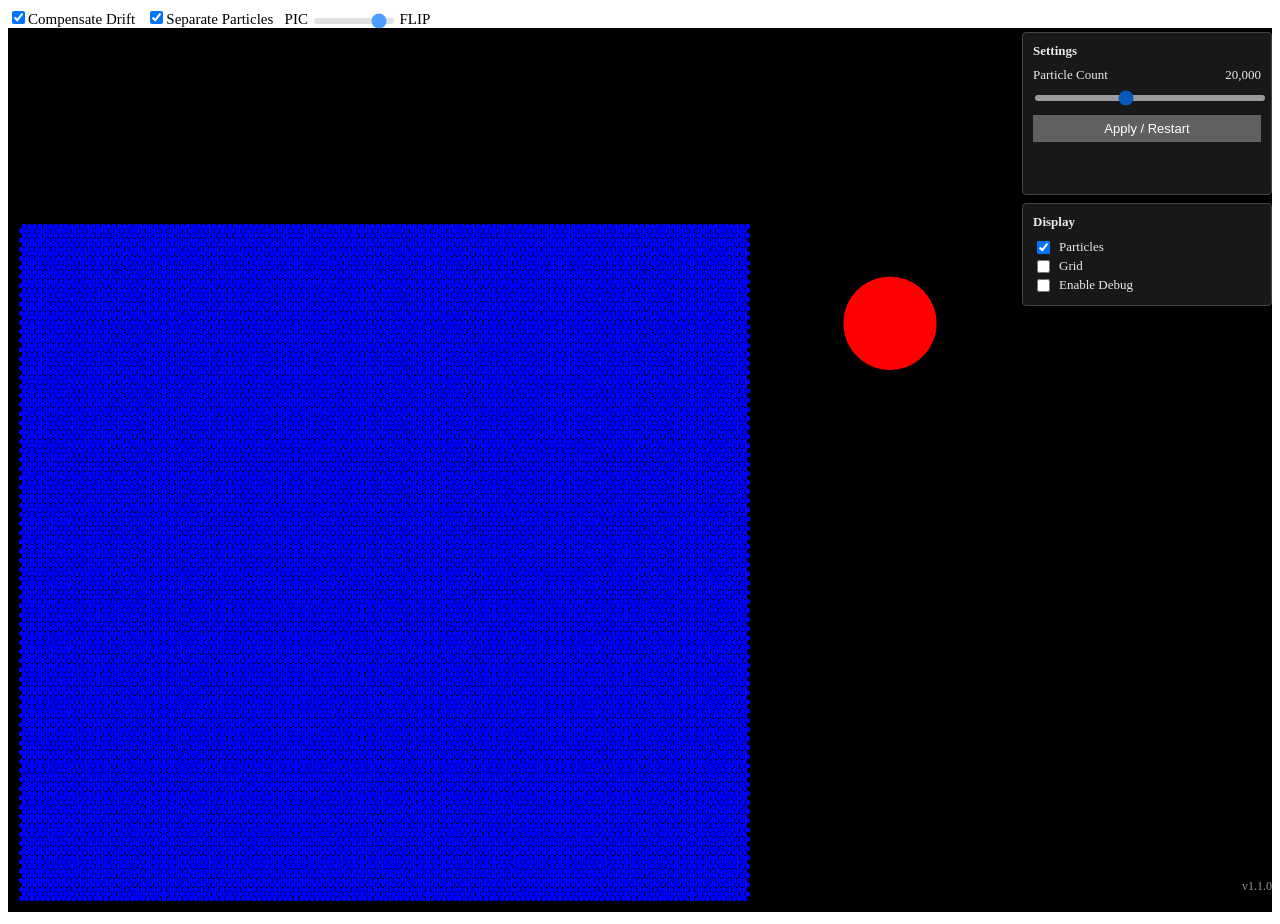
==== commit 99305d51: "Move the view switches into the display panel, and split the release tool Two pieces of v1.2.0.  Par" ====
--- a/index.html
+++ b/index.html
@@ -109,6 +109,13 @@
 	align-items: center;
 	gap: 6px;
 }
+.toggle input:disabled {
+	opacity: 0.4;
+}
+#debugViews .toggle,
+#debugStats {
+	margin-top: 2px;
+}
 #debugStats {
 	margin-top: 8px;
 }
@@ -128,6 +135,12 @@
 #debugStats .stat.sub span:first-child {
 	padding-left: 10px;
 	opacity: 0.85;
+}
+#debugStats .stat.section {
+	margin-top: 6px;
+	padding-top: 6px;
+	border-top: 1px solid #3a3a3a;
+	color: #9a9a9a;
 }
 
 /* The original demo carried this rule for a button it never had. The settings
@@ -172,8 +185,6 @@
 
 <body>
 
-	<input type = "checkbox" id = "showParticles" checked>Particles &nbsp; 
-	<input type = "checkbox" id = "showGrid">Grid &nbsp;
 	<input type = "checkbox" id = "compensateDrift" checked>Compensate Drift &nbsp;
 	<input type = "checkbox" id = "separateParticles" checked>Separate Particles &nbsp;
 	PIC
@@ -194,11 +205,14 @@
 		</div>
 
 		<div id = "debug" class = "panel">
-			<div class = "panel-title">Debug</div>
+			<div class = "panel-title">Display</div>
+			<label class = "toggle"><input type = "checkbox" id = "showParticles" checked> Particles</label>
+			<label class = "toggle"><input type = "checkbox" id = "showGrid"> Grid</label>
 			<label class = "toggle"><input type = "checkbox" id = "debugEnabled"> Enable Debug</label>
 			<div id = "debugViews" hidden>
 				<label class = "toggle"><input type = "checkbox" id = "showPressure"> Pressure</label>
 				<label class = "toggle"><input type = "checkbox" id = "showCellTypes"> Cell Types</label>
+				<label class = "toggle"><input type = "checkbox" id = "showVelocity"> Velocity</label>
 			</div>
 			<div id = "debugStats" hidden></div>
 		</div>
@@ -690,6 +704,22 @@
         }
     }
 
+    // Bytes held by this solver's arrays. It walks its own properties, so there
+    // is no list of arrays to keep in step with the code, and it is a fact about
+    // the solver rather than something a debug view has to guess at.
+    byteSize()
+    {
+        var total = 0;
+
+        for (var key of Object.keys(this)) {
+            var value = this[key];
+            if (ArrayBuffer.isView(value))
+                total += value.byteLength;
+        }
+
+        return total;
+    }
+
     solveIncompressibility(numIters, dt, overRelaxation, compensateDrift = true)
     {
         this.p.fill(0.0);
@@ -1075,9 +1105,15 @@
             // work for nothing.
             enabled: false,
 
-            // Debug views drawn over the simulation, and only while debug is on.
+            // What is drawn over the simulation. Particles and grid used to be
+            // checkboxes on the top row; they moved here so that every view switch
+            // is in one place, which is what the specification asks for. The three
+            // below them need debug switched on, the two above it do not.
+            showParticles: true,
+            showGrid: false,
             showPressure: false,
-            showCellTypes: false
+            showCellTypes: false,
+            showVelocity: false
         }
     };
 }
@@ -1193,9 +1229,76 @@
     }
 }
 
+// Velocity vectors, sampled on a stride so a fine grid does not turn into a mat
+// of arrows, and drawn from the cell centre outwards along the average of the
+// faces that bound it. In this solver u lives on the left face of a cell and v on
+// the bottom one, so the cell's own velocity is the mean of its two faces in each
+// direction. Only fluid cells get one: an arrow floating in the air would be a
+// velocity the solver never computed.
+// Sampling density, arrow length per unit of speed, and a cap on that length.
+// Speeds here are spread widely - the median is around 1 while the fastest cells
+// reach 8 - so one linear scale cannot serve both ends: shorten it until the fast
+// arrows are sane and the typical flow disappears, or leave it and a handful of
+// cells draw lines across a third of the tank. The cap leaves the middle of the
+// distribution linear and stops the tail from dominating. Cells above the cap all
+// draw the same length, so the picture reads as direction with the magnitude
+// readable up to the cap and not beyond.
+//
+// Constants rather than panel controls, which section 21 allows for.
+const VELOCITY = { stride: 5, scale: 0.05, cap: 0.2 };
+
+// The layout contract between the writer below and the renderer that uploads it:
+// one line segment per vector, two vertices, two floats per vertex. It lives here
+// because two modules have to agree on it, and when they were each deriving it
+// separately the renderer drew half the vectors - exactly the left half of the
+// tank, in scan order.
+const VERTICES_PER_VECTOR = 2;
+const FLOATS_PER_VERTEX = 2;
+const FLOATS_PER_VECTOR = VERTICES_PER_VECTOR * FLOATS_PER_VERTEX;
+
+function writeVelocityVectors(fluid, vertices, options = VELOCITY)
+{
+    const n = fluid.fNumY;
+    const h = fluid.h;
+    let written = 0;
+    let vectors = 0;
+
+    for (let xi = 1; xi < fluid.fNumX - 1; xi += options.stride) {
+        for (let yi = 1; yi < fluid.fNumY - 1; yi += options.stride) {
+            const cell = xi * n + yi;
+            if (fluid.cellType[cell] !== FLUID_CELL)
+                continue;
+
+            const ux = 0.5 * (fluid.u[cell] + fluid.u[(xi + 1) * n + yi]);
+            const vy = 0.5 * (fluid.v[cell] + fluid.v[cell + 1]);
+
+            const x = (xi + 0.5) * h;
+            const y = (yi + 0.5) * h;
+
+            // Direction is the velocity's; only its length is capped.
+            const speed = Math.hypot(ux, vy);
+            const length = Math.min(speed * options.scale, options.cap);
+            const factor = speed > 0 ? length / speed : 0;
+
+            vertices[written++] = x;
+            vertices[written++] = y;
+            vertices[written++] = x + ux * factor;
+            vertices[written++] = y + vy * factor;
+            vectors++;
+        }
+    }
+
+    return vectors;
+}
+
 	__exports.createPressureRange = createPressureRange;
 	__exports.writePressureColors = writePressureColors;
 	__exports.writeCellTypes = writeCellTypes;
+	__exports.VELOCITY = VELOCITY;
+	__exports.VERTICES_PER_VECTOR = VERTICES_PER_VECTOR;
+	__exports.FLOATS_PER_VERTEX = FLOATS_PER_VERTEX;
+	__exports.FLOATS_PER_VECTOR = FLOATS_PER_VECTOR;
+	__exports.writeVelocityVectors = writeVelocityVectors;
 };
 
 __mods["src/debug/Debug.js"] = function (__exports, __req) {
@@ -1212,7 +1315,7 @@
 // The panel formats what is here. It does not compute anything.
 
 const { FLUID_CELL } = __req("src/core/constants.js");
-const { createPressureRange, writePressureColors, writeCellTypes } = __req("src/debug/fields.js");
+const { VELOCITY, createPressureRange, writeCellTypes, writePressureColors, writeVelocityVectors } = __req("src/debug/fields.js");
 
 function createRuntimeStats()
 {
@@ -1234,7 +1337,14 @@
         particleCount: 0,
         activeParticles: 0,
         gridCells: 0,
-        fluidCells: 0
+        fluidCells: 0,
+
+        // the solver's own settings, as they stand
+        dt: 0,
+        gridResolution: 0,
+        pressureIters: 0,
+        flipRatio: 0,
+        memoryBytes: 0
     };
 }
 
@@ -1267,9 +1377,11 @@
 
     // Which of the debug views is showing. Kept here rather than read from the
     // configuration each frame, so the renderer is never asking the UI anything.
-    let views = { pressure: false, cellTypes: false };
+    let views = { pressure: false, cellTypes: false, velocity: false };
     let pressureColors = null;
     let cellTypeColors = null;
+    let velocityVertices = null;
+    let velocityCount = 0;
     const pressureRange = createPressureRange();
     let fieldUpdates = 0;
 
@@ -1338,6 +1450,12 @@
         stats.activeParticles = fluid.numParticles;
         stats.gridCells = fluid.fNumCells;
         stats.fluidCells = fluidCells;
+
+        stats.dt = scene.dt;
+        stats.gridResolution = scene.gridResolution || 0;
+        stats.pressureIters = scene.numPressureIters;
+        stats.flipRatio = scene.flipRatio;
+        stats.memoryBytes = fluid.byteSize();
     }
 
     function ensureBuffers(fluid)
@@ -1348,6 +1466,10 @@
 
         pressureColors = new Uint8Array(needed);
         cellTypeColors = new Uint8Array(needed);
+
+        const samples = Math.ceil(fluid.fNumX / VELOCITY.stride)
+            * Math.ceil(fluid.fNumY / VELOCITY.stride);
+        velocityVertices = new Float32Array(4 * samples);   // two vertices per vector
     }
 
     // Recomputes the colour buffer for whichever view is on. This runs every
@@ -1361,7 +1483,7 @@
     function updateField(scene)
     {
         const fluid = scene && scene.fluid;
-        if (!fluid || !enabled || (!views.pressure && !views.cellTypes))
+        if (!fluid || !enabled || (!views.pressure && !views.cellTypes && !views.velocity))
             return;
 
         fluid.classifyCells();
@@ -1372,6 +1494,10 @@
         if (views.cellTypes)
             writeCellTypes(fluid, cellTypeColors);
 
+        velocityCount = views.velocity
+            ? writeVelocityVectors(fluid, velocityVertices)
+            : 0;
+
         fieldUpdates++;
     }
 
@@ -1380,14 +1506,24 @@
     // a stale buffer would be uploaded for the wrong number of vertices.
     function fieldView(scene)
     {
-        if (!enabled || !scene.fluid)
+        const fluid = scene.fluid;
+        if (!enabled || !fluid)
             return null;
 
+        const view = {};
+
+        // At most one colour field: pressure and cell types are both the whole
+        // grid painted, so showing both would just hide one behind the other.
         const colors = views.pressure ? pressureColors : views.cellTypes ? cellTypeColors : null;
-        if (!colors || colors.length !== 3 * scene.fluid.fNumCells)
-            return null;
-
-        return { colors };
+        if (colors && colors.length === 3 * fluid.fNumCells)
+            view.texture = colors;
+
+        // Vectors are lines over the top of whatever field is showing, which is
+        // the useful combination rather than a conflict.
+        if (views.velocity && velocityCount && velocityVertices)
+            view.lines = { vertices: velocityVertices, count: velocityCount };
+
+        return view.texture || view.lines ? view : null;
     }
 
     return {
@@ -1408,9 +1544,13 @@
 
         setViews(value)
         {
-            views = { pressure: Boolean(value.pressure), cellTypes: Boolean(value.cellTypes) };
+            views = {
+                pressure: Boolean(value.pressure),
+                cellTypes: Boolean(value.cellTypes),
+                velocity: Boolean(value.velocity)
+            };
             if (!enabled)
-                views = { pressure: false, cellTypes: false };
+                views = { pressure: false, cellTypes: false, velocity: false };
         },
 
         get enabled()
@@ -1590,12 +1730,38 @@
     }
 `;
 
+// Velocity vectors are line segments, so they need their own program: the point
+// and mesh shaders both draw their own geometry, not a caller-supplied pair of
+// endpoints.
+const lineVertexShader = `
+    attribute vec2 attrPosition;
+    uniform vec2 domainSize;
+
+    void main() {
+    vec4 screenTransform =
+        vec4(2.0 / domainSize.x, 2.0 / domainSize.y, -1.0, -1.0);
+    gl_Position =
+        vec4(attrPosition * screenTransform.xy + screenTransform.zw, 0.0, 1.0);
+    }
+`;
+
+const lineFragmentShader = `
+    precision mediump float;
+    uniform vec3 color;
+
+    void main() {
+        gl_FragColor = vec4(color, 1.0);
+    }
+`;
+
 	__exports.pointVertexShader = pointVertexShader;
 	__exports.pointFragmentShader = pointFragmentShader;
 	__exports.meshVertexShader = meshVertexShader;
 	__exports.meshFragmentShader = meshFragmentShader;
 	__exports.fieldVertexShader = fieldVertexShader;
 	__exports.fieldFragmentShader = fieldFragmentShader;
+	__exports.lineVertexShader = lineVertexShader;
+	__exports.lineFragmentShader = lineFragmentShader;
 };
 
 __mods["src/render/Renderer.js"] = function (__exports, __req) {
@@ -1608,7 +1774,8 @@
 // lazily inside the per-frame draw path.
 
 const { createShader, getLocations } = __req("src/render/glUtils.js");
-const { pointVertexShader, pointFragmentShader, meshVertexShader, meshFragmentShader, fieldVertexShader, fieldFragmentShader } = __req("src/render/shaders.js");
+const { FLOATS_PER_VECTOR, VERTICES_PER_VECTOR } = __req("src/debug/fields.js");
+const { pointVertexShader, pointFragmentShader, meshVertexShader, meshFragmentShader, fieldVertexShader, fieldFragmentShader, lineVertexShader, lineFragmentShader } = __req("src/render/shaders.js");
 
 const NUM_SEGS = 50;
 
@@ -1624,9 +1791,11 @@
         this.pointShader = null;
         this.meshShader = null;
         this.fieldShader = null;
+        this.lineShader = null;
         this.pointLocations = null;
         this.meshLocations = null;
         this.fieldLocations = null;
+        this.lineLocations = null;
 
         this.pointVertexBuffer = null;
         this.pointColorBuffer = null;
@@ -1635,6 +1804,7 @@
         this.diskVertBuffer = null;
         this.diskIdBuffer = null;
         this.fieldQuadBuffer = null;
+        this.lineBuffer = null;
         this.fieldTexture = null;
         this.fieldTextureSize = { width: 0, height: 0 };
     }
@@ -1650,6 +1820,7 @@
             this.pointShader = createShader(gl, pointVertexShader, pointFragmentShader);
             this.meshShader = createShader(gl, meshVertexShader, meshFragmentShader);
             this.fieldShader = createShader(gl, fieldVertexShader, fieldFragmentShader);
+            this.lineShader = createShader(gl, lineVertexShader, lineFragmentShader);
 
             this.pointLocations = getLocations(
                 gl, this.pointShader,
@@ -1665,6 +1836,11 @@
                 gl, this.fieldShader,
                 ['domainSize', 'field'],
                 ['attrPosition', 'attrUV']);
+
+            this.lineLocations = getLocations(
+                gl, this.lineShader,
+                ['domainSize', 'color'],
+                ['attrPosition']);
         }
 
         if (!this.fieldTexture) {
@@ -1747,6 +1923,8 @@
         gl.bindBuffer(gl.ARRAY_BUFFER, this.fieldQuadBuffer);
         gl.bufferData(gl.ARRAY_BUFFER, quad, gl.STATIC_DRAW);
         gl.bindBuffer(gl.ARRAY_BUFFER, null);
+
+        this.lineBuffer = gl.createBuffer();
     }
 
     disposeBuffers()
@@ -1776,10 +1954,13 @@
 
         gl.viewport(0, 0, this.canvas.width, this.canvas.height);
 
-        if (field)
-            this.drawField(field.colors, fluid);
+        if (field && field.texture)
+            this.drawField(field.texture, fluid);
         else if (scene.showGrid)
             this.drawCells(fluid.cellColor, fluid, 0.9 * fluid.h / this.simWidth * this.canvas.width);
+
+        if (field && field.lines)
+            this.drawLines(field.lines.vertices, field.lines.count);
 
         if (scene.showParticles)
             this.drawParticles(fluid);
@@ -1855,6 +2036,33 @@
         gl.disableVertexAttribArray(loc.attributes.attrUV);
         gl.bindBuffer(gl.ARRAY_BUFFER, null);
         gl.bindTexture(gl.TEXTURE_2D, null);
+    }
+
+    // Velocity vectors, as line segments supplied by the debug layer. Green, so
+    // they read against both the red pressure field and the blue cell view, and
+    // do not get mistaken for the white particles.
+    drawLines(vertices, count)
+    {
+        if (!count)
+            return;
+
+        const gl = this.gl;
+        const loc = this.lineLocations;
+
+        gl.useProgram(this.lineShader);
+        gl.uniform2f(loc.uniforms.domainSize, this.simWidth, this.simHeight);
+        gl.uniform3f(loc.uniforms.color, 0.25, 1.0, 0.45);
+
+        gl.bindBuffer(gl.ARRAY_BUFFER, this.lineBuffer);
+        gl.bufferData(gl.ARRAY_BUFFER, vertices.subarray(0, count * FLOATS_PER_VECTOR), gl.DYNAMIC_DRAW);
+
+        gl.enableVertexAttribArray(loc.attributes.attrPosition);
+        gl.vertexAttribPointer(loc.attributes.attrPosition, 2, gl.FLOAT, false, 0, 0);
+
+        gl.drawArrays(gl.LINES, 0, count * VERTICES_PER_VECTOR);
+
+        gl.disableVertexAttribArray(loc.attributes.attrPosition);
+        gl.bindBuffer(gl.ARRAY_BUFFER, null);
     }
 
     drawParticles(fluid)
@@ -2045,11 +2253,22 @@
 // its scene flag on click, and the slider sets flipRatio on change - it is just
 // attached here instead of in the markup.
 
+// The two checkboxes left on the top row, which are solver options rather than
+// view options.
 const TOGGLES = [
-    { id: 'showParticles', flag: 'showParticles' },
-    { id: 'showGrid', flag: 'showGrid' },
     { id: 'compensateDrift', flag: 'compensateDrift' },
     { id: 'separateParticles', flag: 'separateParticles' }
+];
+
+// Every view switch, in the order the specification lists them. The first two are
+// plain rendering options that work with debug off; the last three are collected
+// by the debug layer and are disabled until it is switched on.
+const VIEW_TOGGLES = [
+    { id: 'showParticles', key: 'particles', flag: 'showParticles', needsDebug: false },
+    { id: 'showGrid', key: 'grid', flag: 'showGrid', needsDebug: false },
+    { id: 'showPressure', key: 'pressure', flag: 'showPressure', needsDebug: true },
+    { id: 'showCellTypes', key: 'cellTypes', flag: 'showCellTypes', needsDebug: true },
+    { id: 'showVelocity', key: 'velocity', flag: 'showVelocity', needsDebug: true }
 ];
 
 function attachControls(doc, scene)
@@ -2127,12 +2346,13 @@
     { key: 'particleCount', label: 'Particles', format: formatCount },
     { key: 'activeParticles', label: 'Active', format: formatCount },
     { key: 'gridCells', label: 'Grid Cells', format: formatCount },
-    { key: 'fluidCells', label: 'Fluid Cells', format: formatCount }
-];
-
-const DEBUG_VIEWS = [
-    { id: 'showPressure', key: 'pressure' },
-    { id: 'showCellTypes', key: 'cellTypes' }
+    { key: 'fluidCells', label: 'Fluid Cells', format: formatCount },
+    { section: 'Solver' },
+    { key: 'dt', label: 'Time Step', format: value => (value * 1000).toFixed(2) + ' ms' },
+    { key: 'gridResolution', label: 'Grid Resolution', format: value => String(value) },
+    { key: 'pressureIters', label: 'Pressure Iters', format: value => String(value) },
+    { key: 'flipRatio', label: 'FLIP Ratio', format: value => value.toFixed(2) },
+    { key: 'memoryBytes', label: 'Memory', format: value => (value / 1048576).toFixed(1) + ' MB' }
 ];
 
 function attachDebugPanel(doc, { enabled, views, onToggle, onViews })
@@ -2149,6 +2369,16 @@
 
     for (const row of DEBUG_ROWS) {
         const line = doc.createElement('div');
+
+        // A section marker is a label with no value, so the list can grow a
+        // second group without another block of markup.
+        if (row.section) {
+            line.className = 'stat section';
+            line.textContent = row.section;
+            body.append(line);
+            continue;
+        }
+
         line.className = row.sub ? 'stat sub' : 'stat';
 
         const label = doc.createElement('span');
@@ -2163,12 +2393,14 @@
         cells.set(row.key, { format: row.format, element: value });
     }
 
-    for (const view of DEBUG_VIEWS) {
+    for (const view of VIEW_TOGGLES) {
         const box = doc.getElementById(view.id);
         if (!box)
             continue;
 
         box.checked = Boolean(views && views[view.key]);
+        if (view.needsDebug)
+            box.disabled = !enabled;
         box.addEventListener('change', () => {
             const next = {};
             for (const [key, element] of viewBoxes)
@@ -2197,6 +2429,15 @@
             body.hidden = !value;
             if (viewBox)
                 viewBox.hidden = !value;
+
+            // The debug views go with the debug switch; the view switches that do
+            // not need it stay usable.
+            for (const view of VIEW_TOGGLES) {
+                const box = viewBoxes.get(view.key);
+                if (box && view.needsDebug)
+                    box.disabled = !value;
+            }
+
             if (!value) {
                 for (const cell of cells.values())
                     cell.element.textContent = cell.format(0);
@@ -2216,6 +2457,7 @@
 }
 
 	__exports.TOGGLES = TOGGLES;
+	__exports.VIEW_TOGGLES = VIEW_TOGGLES;
 	__exports.attachControls = attachControls;
 	__exports.attachSettings = attachSettings;
 	__exports.attachDebugPanel = attachDebugPanel;
@@ -2346,6 +2588,12 @@
 const debug = createDebug();
 debug.setEnabled(config.debug.enabled);
 
+// The view flags the renderer reads live in the scene, as they always have; the
+// configuration holds the choice and the scene holds what is applied, the same
+// way the particle count does.
+scene.showParticles = config.debug.showParticles;
+scene.showGrid = config.debug.showGrid;
+
 attachInput({
     canvas,
     doc: document,
@@ -2389,8 +2637,11 @@
 const debugPanel = attachDebugPanel(document, {
     enabled: config.debug.enabled,
     views: {
+        particles: config.debug.showParticles,
+        grid: config.debug.showGrid,
         pressure: config.debug.showPressure,
-        cellTypes: config.debug.showCellTypes
+        cellTypes: config.debug.showCellTypes,
+        velocity: config.debug.showVelocity
     },
     onToggle: value => {
         config.debug.enabled = value;
@@ -2403,16 +2654,28 @@
             debugPanel.update(debug.stats);
         } else {
             // A view with the collector switched off is neither collected nor
-            // controllable, so switching debug off switches the views off too.
+            // controllable, so switching debug off switches the debug views off
+            // too - but particles and grid are not debug views and stay as they
+            // are.
             config.debug.showPressure = false;
             config.debug.showCellTypes = false;
-            debug.setViews({ pressure: false, cellTypes: false });
-            debugPanel.setViews({ pressure: false, cellTypes: false });
+            config.debug.showVelocity = false;
+            debug.setViews({ pressure: false, cellTypes: false, velocity: false });
+            debugPanel.setViews({ pressure: false, cellTypes: false, velocity: false });
         }
     },
     onViews: views => {
+        // Particles and grid are the two that used to be on the top row. They are
+        // still scene state, which is what the renderer reads; the panel is simply
+        // where they are set now.
+        config.debug.showParticles = views.particles;
+        config.debug.showGrid = views.grid;
+        scene.showParticles = views.particles;
+        scene.showGrid = views.grid;
+
         config.debug.showPressure = views.pressure;
         config.debug.showCellTypes = views.cellTypes;
+        config.debug.showVelocity = views.velocity;
         debug.setViews(views);
         debug.updateField(scene);
     }
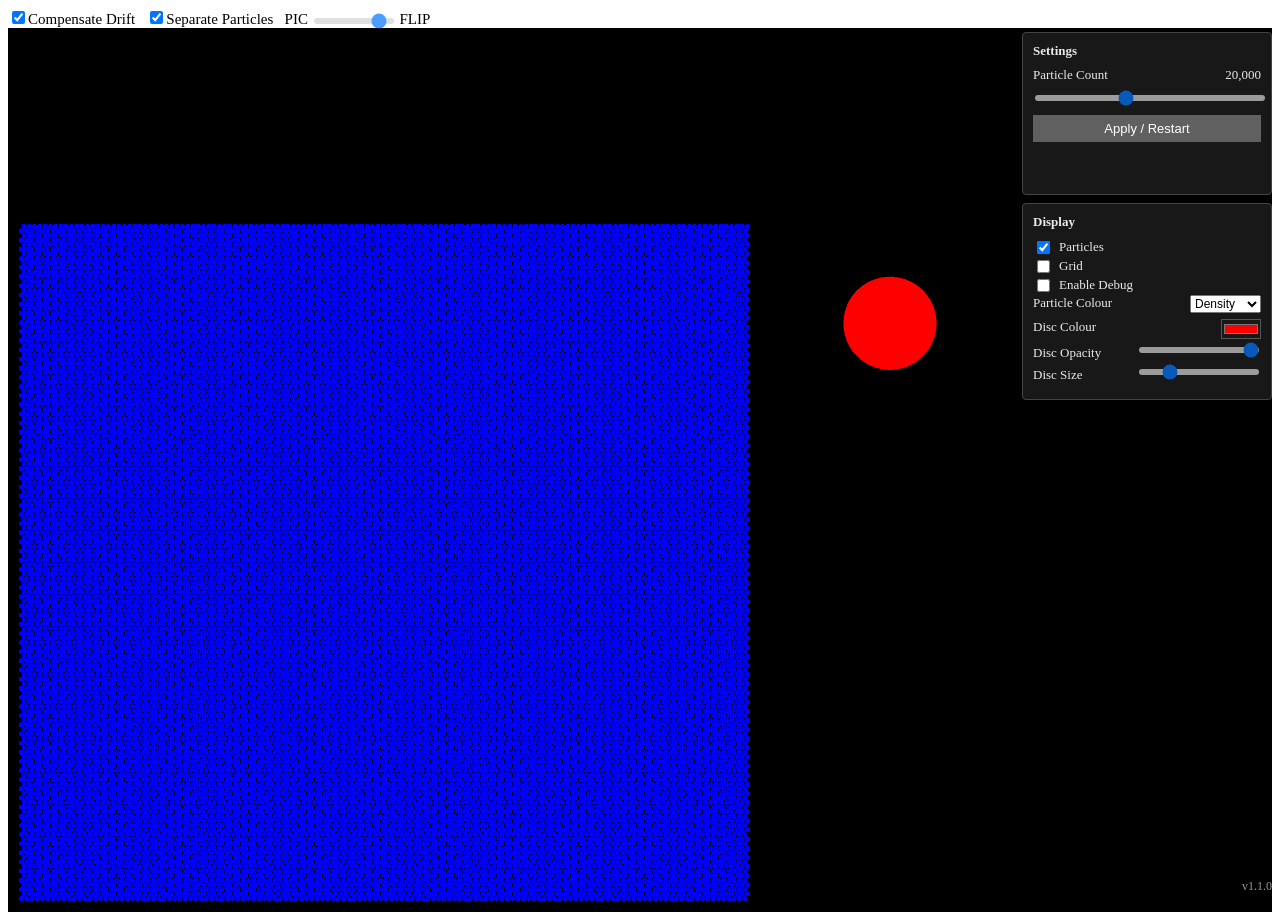
==== commit 85cac0ce: "Add particle colour modes and the disc's appearance (v1.2.0, part 2) Particles can now be coloured b" ====
--- a/index.html
+++ b/index.html
@@ -96,6 +96,20 @@
 }
 #particleSlider {
 	width: 230px;
+}
+#settings .field .slider,
+#debug .field .slider {
+	width: 120px;
+}
+#debug select {
+	font-size: 12px;
+}
+#debug input[type=color] {
+	width: 40px;
+	height: 20px;
+	padding: 0;
+	border: 1px solid #555;
+	background: none;
 }
 #particleActual {
 	margin-top: 8px;
@@ -213,6 +227,27 @@
 				<label class = "toggle"><input type = "checkbox" id = "showPressure"> Pressure</label>
 				<label class = "toggle"><input type = "checkbox" id = "showCellTypes"> Cell Types</label>
 				<label class = "toggle"><input type = "checkbox" id = "showVelocity"> Velocity</label>
+			</div>
+			<div class = "field">
+				<label for = "particleColor">Particle Colour</label>
+				<select id = "particleColor">
+					<option value = "density">Density</option>
+					<option value = "speed">Speed</option>
+					<option value = "pressure">Pressure</option>
+					<option value = "vorticity">Vorticity</option>
+				</select>
+			</div>
+			<div class = "field">
+				<label for = "obstacleColor">Disc Colour</label>
+				<input type = "color" id = "obstacleColor" value = "#ff0000">
+			</div>
+			<div class = "field">
+				<label for = "obstacleOpacity">Disc Opacity</label>
+				<input type = "range" id = "obstacleOpacity" class = "slider" min = "0.1" max = "1" step = "0.05" value = "1">
+			</div>
+			<div class = "field">
+				<label for = "obstacleSize">Disc Size</label>
+				<input type = "range" id = "obstacleSize" class = "slider" min = "0.05" max = "0.5" step = "0.01" value = "0.15">
 			</div>
 			<div id = "debugStats" hidden></div>
 		</div>
@@ -1113,7 +1148,20 @@
             showGrid: false,
             showPressure: false,
             showCellTypes: false,
-            showVelocity: false
+            showVelocity: false,
+
+            // What the particles are coloured by. Density is the solver's own
+            // scheme; the others are read out of the solver and drawn instead.
+            particleColor: 'density'
+        },
+
+        // How the disc is drawn. Its radius is a simulation parameter rather than
+        // an appearance one - the solver stamps the disc into the solid cells - so
+        // changing it re-stamps, and changes how the fluid behaves.
+        obstacle: {
+            color: '#ff0000',
+            opacity: 1,
+            radius: 0.15
         }
     };
 }
@@ -1291,6 +1339,96 @@
     return vectors;
 }
 
+// ------------------------------------------------------- particle colour modes
+
+// What the particles are coloured by. Density is the solver's own scheme, which
+// stays untouched so the default view is exactly what it always was; the other
+// three are computed here from the solver's arrays and drawn instead of it.
+const PARTICLE_MODES = ['density', 'speed', 'pressure', 'vorticity'];
+
+function createParticleRange()
+{
+    return { peak: 0 };
+}
+
+// A ramp rather than an intensity, because these are drawn as small dots: red at
+// full brightness next to red at half is hard to tell apart at four pixels,
+// whereas blue through cyan and yellow to red is not.
+const RAMP = [
+    [40, 60, 200],
+    [40, 200, 220],
+    [235, 215, 70],
+    [240, 80, 40]
+];
+
+// Written as 0..1, not 0..255: this goes into a Float32 buffer the shader reads as
+// a colour, unlike the cell views, which are Uint8 textures. Writing 0..255 here
+// makes every particle white, and every mode look the same.
+function writeRamp(value, colors, offset)
+{
+    const scaled = Math.max(0, Math.min(1, value)) * (RAMP.length - 1);
+    const index = Math.min(RAMP.length - 2, Math.floor(scaled));
+    const t = scaled - index;
+
+    for (let channel = 0; channel < 3; channel++) {
+        const from = RAMP[index][channel] / 255;
+        const to = RAMP[index + 1][channel] / 255;
+        colors[offset + channel] = from + (to - from) * t;
+    }
+}
+
+// The curl of the velocity field at a cell, from the same face velocities the
+// solver uses. Positive and negative mean opposite directions of rotation; only
+// the size is shown, the way the pressure view settled on magnitude too.
+function vorticityAt(fluid, xi, yi)
+{
+    const n = fluid.fNumY;
+    const x = Math.min(Math.max(xi, 1), fluid.fNumX - 2);
+    const y = Math.min(Math.max(yi, 1), fluid.fNumY - 2);
+    const twoH = 2 * fluid.h;
+
+    return (fluid.v[(x + 1) * n + y] - fluid.v[(x - 1) * n + y]) / twoH
+        - (fluid.u[x * n + y + 1] - fluid.u[x * n + y - 1]) / twoH;
+}
+
+// One colour per particle for the chosen mode, into a buffer the renderer uploads
+// in place of the solver's particleColor. The peak is smoothed, so the picture does
+// not strobe as the range of the quantity moves.
+function writeParticleColors(fluid, colors, mode, range, scratch)
+{
+    const n = fluid.fNumY;
+    const h1 = fluid.fInvSpacing;
+    const values = scratch;
+    let peak = 0;
+
+    for (let i = 0; i < fluid.numParticles; i++) {
+        let value;
+
+        if (mode === 'speed') {
+            value = Math.hypot(fluid.particleVel[2 * i], fluid.particleVel[2 * i + 1]);
+        } else {
+            const xi = Math.min(fluid.fNumX - 1, Math.max(0, Math.floor(fluid.particlePos[2 * i] * h1)));
+            const yi = Math.min(fluid.fNumY - 1, Math.max(0, Math.floor(fluid.particlePos[2 * i + 1] * h1)));
+            value = mode === 'pressure'
+                ? Math.abs(fluid.p[xi * n + yi])
+                : Math.abs(vorticityAt(fluid, xi, yi));
+        }
+
+        values[i] = value;
+        if (value > peak)
+            peak = value;
+    }
+
+    range.peak += (peak - range.peak) * (peak > range.peak ? 0.25 : 0.01);
+    const scale = range.peak > 0 ? 1 / range.peak : 0;
+
+    for (let i = 0; i < fluid.numParticles; i++) {
+        // A square root, so the middle of the range is not squeezed into the bottom
+        // of the ramp: these quantities are as skewed as the solver's speeds are.
+        writeRamp(Math.sqrt(values[i] * scale), colors, 3 * i);
+    }
+}
+
 	__exports.createPressureRange = createPressureRange;
 	__exports.writePressureColors = writePressureColors;
 	__exports.writeCellTypes = writeCellTypes;
@@ -1299,6 +1437,9 @@
 	__exports.FLOATS_PER_VERTEX = FLOATS_PER_VERTEX;
 	__exports.FLOATS_PER_VECTOR = FLOATS_PER_VECTOR;
 	__exports.writeVelocityVectors = writeVelocityVectors;
+	__exports.PARTICLE_MODES = PARTICLE_MODES;
+	__exports.createParticleRange = createParticleRange;
+	__exports.writeParticleColors = writeParticleColors;
 };
 
 __mods["src/debug/Debug.js"] = function (__exports, __req) {
@@ -1315,7 +1456,7 @@
 // The panel formats what is here. It does not compute anything.
 
 const { FLUID_CELL } = __req("src/core/constants.js");
-const { VELOCITY, createPressureRange, writeCellTypes, writePressureColors, writeVelocityVectors } = __req("src/debug/fields.js");
+const { VELOCITY, createParticleRange, createPressureRange, writeCellTypes, writeParticleColors, writePressureColors, writeVelocityVectors } = __req("src/debug/fields.js");
 
 function createRuntimeStats()
 {
@@ -1382,7 +1523,11 @@
     let cellTypeColors = null;
     let velocityVertices = null;
     let velocityCount = 0;
+    let particleColors = null;
+    let particleScratch = null;
     const pressureRange = createPressureRange();
+    const particleRange = createParticleRange();
+    let particleMode = 'density';
     let fieldUpdates = 0;
 
     function zeroTimings()
@@ -1396,6 +1541,7 @@
         Object.assign(stats, createRuntimeStats());
         zeroTimings();
         pressureRange.peak = 0;
+        particleRange.peak = 0;
         fieldUpdates = 0;
         previousFrame = 0;
         smoothedFrameTime = 0;
@@ -1470,6 +1616,9 @@
         const samples = Math.ceil(fluid.fNumX / VELOCITY.stride)
             * Math.ceil(fluid.fNumY / VELOCITY.stride);
         velocityVertices = new Float32Array(4 * samples);   // two vertices per vector
+
+        particleColors = new Float32Array(3 * fluid.maxParticles);
+        particleScratch = new Float32Array(fluid.maxParticles);
     }
 
     // Recomputes the colour buffer for whichever view is on. This runs every
@@ -1483,20 +1632,34 @@
     function updateField(scene)
     {
         const fluid = scene && scene.fluid;
-        if (!fluid || !enabled || (!views.pressure && !views.cellTypes && !views.velocity))
+        if (!fluid)
             return;
 
-        fluid.classifyCells();
+        // The colour mode is a view option and works with debug off; the fields and
+        // vectors are debug views and need it on.
+        const wantsDebugView = enabled && (views.pressure || views.cellTypes || views.velocity);
+        if (!wantsDebugView && particleMode === 'density')
+            return;
+
         ensureBuffers(fluid);
 
-        if (views.pressure)
-            writePressureColors(fluid, pressureColors, pressureRange);
-        if (views.cellTypes)
-            writeCellTypes(fluid, cellTypeColors);
-
-        velocityCount = views.velocity
-            ? writeVelocityVectors(fluid, velocityVertices)
-            : 0;
+        if (wantsDebugView) {
+            fluid.classifyCells();
+
+            if (views.pressure)
+                writePressureColors(fluid, pressureColors, pressureRange);
+            if (views.cellTypes)
+                writeCellTypes(fluid, cellTypeColors);
+
+            velocityCount = views.velocity
+                ? writeVelocityVectors(fluid, velocityVertices)
+                : 0;
+        }
+
+        // Density is the solver's own scheme and stays untouched: the renderer falls
+        // back to fluid.particleColor for it.
+        if (particleMode !== 'density')
+            writeParticleColors(fluid, particleColors, particleMode, particleRange, particleScratch);
 
         fieldUpdates++;
     }
@@ -1512,18 +1675,24 @@
 
         const view = {};
 
-        // At most one colour field: pressure and cell types are both the whole
-        // grid painted, so showing both would just hide one behind the other.
-        const colors = views.pressure ? pressureColors : views.cellTypes ? cellTypeColors : null;
-        if (colors && colors.length === 3 * fluid.fNumCells)
-            view.texture = colors;
-
-        // Vectors are lines over the top of whatever field is showing, which is
-        // the useful combination rather than a conflict.
-        if (views.velocity && velocityCount && velocityVertices)
-            view.lines = { vertices: velocityVertices, count: velocityCount };
-
-        return view.texture || view.lines ? view : null;
+        if (enabled) {
+            // At most one colour field: pressure and cell types are both the whole
+            // grid painted, so showing both would just hide one behind the other.
+            const colors = views.pressure ? pressureColors : views.cellTypes ? cellTypeColors : null;
+            if (colors && colors.length === 3 * fluid.fNumCells)
+                view.texture = colors;
+
+            // Vectors are lines over the top of whatever field is showing, which is
+            // the useful combination rather than a conflict.
+            if (views.velocity && velocityCount && velocityVertices)
+                view.lines = { vertices: velocityVertices, count: velocityCount };
+        }
+
+        if (particleMode !== 'density'
+            && particleColors && particleColors.length === 3 * fluid.maxParticles)
+            view.particleColors = particleColors;
+
+        return Object.keys(view).length ? view : null;
     }
 
     return {
@@ -1540,6 +1709,17 @@
         get fieldUpdates()
         {
             return fieldUpdates;
+        },
+
+        get particleMode()
+        {
+            return particleMode;
+        },
+
+        setParticleMode(mode)
+        {
+            particleMode = mode;
+            particleRange.peak = 0;
         },
 
         setViews(value)
@@ -1579,6 +1759,34 @@
 	__exports.createDebug = createDebug;
 };
 
+__mods["src/utils/color.js"] = function (__exports, __req) {
+"use strict";
+// Copyright 2022 Matthias Müller - Ten Minute Physics (MIT). See ../../LICENSE.
+
+// A colour input gives "#rrggbb"; the renderer wants three floats. The conversion
+// belongs at that boundary rather than in either side, so neither has to know the
+// other's format.
+function hexToRgb(hex)
+{
+    const value = String(hex).replace('#', '');
+    const full = value.length === 3
+        ? value.split('').map(character => character + character).join('')
+        : value;
+
+    const number = Number.parseInt(full, 16);
+    if (!Number.isFinite(number) || full.length !== 6)
+        return [1, 0, 0];
+
+    return [
+        ((number >> 16) & 0xff) / 255,
+        ((number >> 8) & 0xff) / 255,
+        (number & 0xff) / 255
+    ];
+}
+
+	__exports.hexToRgb = hexToRgb;
+};
+
 __mods["src/render/glUtils.js"] = function (__exports, __req) {
 "use strict";
 // Copyright 2022 Matthias Müller - Ten Minute Physics (MIT). See ../../LICENSE.
@@ -1691,10 +1899,11 @@
 
 const meshFragmentShader = `
     precision mediump float;
+    uniform float alpha;
     varying vec3 fragColor;
 
     void main() {
-        gl_FragColor = vec4(fragColor, 1.0);
+        gl_FragColor = vec4(fragColor, alpha);
     }
 `;
 
@@ -1829,7 +2038,7 @@
 
             this.meshLocations = getLocations(
                 gl, this.meshShader,
-                ['domainSize', 'color', 'translation', 'scale'],
+                ['domainSize', 'color', 'translation', 'scale', 'alpha'],
                 ['attrPosition']);
 
             this.fieldLocations = getLocations(
@@ -1944,7 +2153,7 @@
     // `field` is an optional debug view: { colors, scale }, where scale is in
     // cells. It takes the place of the density grid while it is on, since both
     // are cell-centred views and drawing one over the other just overdraws.
-    draw(scene, field = null)
+    draw(scene, field = null, appearance = null)
     {
         const gl = this.gl;
         const fluid = scene.fluid;
@@ -1963,9 +2172,9 @@
             this.drawLines(field.lines.vertices, field.lines.count);
 
         if (scene.showParticles)
-            this.drawParticles(fluid);
-
-        this.drawObstacle(scene, fluid);
+        this.drawParticles(fluid, field && field.particleColors);
+
+        this.drawObstacle(scene, fluid, appearance);
     }
 
     // Cell-centred points, coloured from any per-cell array. The density grid and
@@ -2065,7 +2274,10 @@
         gl.bindBuffer(gl.ARRAY_BUFFER, null);
     }
 
-    drawParticles(fluid)
+    // `colors` is an optional replacement for the solver's particle colours, used
+    // by the colour modes; the default passes nothing and the solver's own array is
+    // uploaded exactly as before.
+    drawParticles(fluid, colors = null)
     {
         const gl = this.gl;
         const loc = this.pointLocations;
@@ -2086,7 +2298,7 @@
         gl.vertexAttribPointer(loc.attributes.attrPosition, 2, gl.FLOAT, false, 0, 0);
 
         gl.bindBuffer(gl.ARRAY_BUFFER, this.pointColorBuffer);
-        gl.bufferData(gl.ARRAY_BUFFER, fluid.particleColor, gl.DYNAMIC_DRAW);
+        gl.bufferData(gl.ARRAY_BUFFER, colors ?? fluid.particleColor, gl.DYNAMIC_DRAW);
 
         gl.enableVertexAttribArray(loc.attributes.attrColor);
         gl.vertexAttribPointer(loc.attributes.attrColor, 3, gl.FLOAT, false, 0, 0);
@@ -2099,20 +2311,29 @@
         gl.bindBuffer(gl.ARRAY_BUFFER, null);
     }
 
-    drawObstacle(scene, fluid)
+    drawObstacle(scene, fluid, appearance = null)
     {
         const gl = this.gl;
         const loc = this.meshLocations;
 
         gl.clear(gl.DEPTH_BUFFER_BIT);
 
-        const diskColor = [1.0, 0.0, 0.0];
+        const diskColor = appearance && appearance.color ? appearance.color : [1.0, 0.0, 0.0];
+        const alpha = appearance && appearance.opacity !== undefined ? appearance.opacity : 1.0;
 
         gl.useProgram(this.meshShader);
         gl.uniform2f(loc.uniforms.domainSize, this.simWidth, this.simHeight);
         gl.uniform3f(loc.uniforms.color, diskColor[0], diskColor[1], diskColor[2]);
+        gl.uniform1f(loc.uniforms.alpha, alpha);
         gl.uniform2f(loc.uniforms.translation, scene.obstacleX, scene.obstacleY);
         gl.uniform1f(loc.uniforms.scale, scene.obstacleRadius + fluid.particleRadius);
+
+        // Blending only when it is asked for, so an opaque disc is drawn exactly as
+        // it always was.
+        if (alpha < 1.0) {
+            gl.enable(gl.BLEND);
+            gl.blendFunc(gl.SRC_ALPHA, gl.ONE_MINUS_SRC_ALPHA);
+        }
 
         gl.enableVertexAttribArray(loc.attributes.attrPosition);
         gl.bindBuffer(gl.ARRAY_BUFFER, this.diskVertBuffer);
@@ -2122,6 +2343,9 @@
         gl.drawElements(gl.TRIANGLES, 3 * NUM_SEGS, gl.UNSIGNED_SHORT, 0);
 
         gl.disableVertexAttribArray(loc.attributes.attrPosition);
+
+        if (alpha < 1.0)
+            gl.disable(gl.BLEND);
     }
 }
 
@@ -2355,7 +2579,10 @@
     { key: 'memoryBytes', label: 'Memory', format: value => (value / 1048576).toFixed(1) + ' MB' }
 ];
 
-function attachDebugPanel(doc, { enabled, views, onToggle, onViews })
+function attachDisplayPanel(doc, {
+    enabled, views, particleColor, obstacle,
+    onToggle, onViews, onParticleColor, onObstacle
+})
 {
     const checkbox = doc.getElementById('debugEnabled');
     const body = doc.getElementById('debugStats');
@@ -2416,6 +2643,40 @@
     if (viewBox)
         viewBox.hidden = !enabled;
 
+    // The particle colour mode and the disc's appearance. Both are view choices,
+    // so neither waits for the debug switch - except the disc's radius, which is a
+    // simulation parameter and is applied by the caller.
+    const modeSelect = doc.getElementById('particleColor');
+    if (modeSelect) {
+        modeSelect.value = particleColor;
+        modeSelect.addEventListener('change', () => onParticleColor(modeSelect.value));
+    }
+
+    const disc = {
+        color: doc.getElementById('obstacleColor'),
+        opacity: doc.getElementById('obstacleOpacity'),
+        size: doc.getElementById('obstacleSize')
+    };
+
+    function readObstacle()
+    {
+        return {
+            color: disc.color ? disc.color.value : obstacle.color,
+            opacity: disc.opacity ? Number(disc.opacity.value) : obstacle.opacity,
+            radius: disc.size ? Number(disc.size.value) : obstacle.radius
+        };
+    }
+
+    for (const control of [disc.color, disc.opacity, disc.size]) {
+        if (control)
+            control.addEventListener('input', () => onObstacle(readObstacle()));
+    }
+
+    if (disc.opacity)
+        disc.opacity.value = String(obstacle.opacity);
+    if (disc.size)
+        disc.size.value = String(obstacle.radius);
+
     const panel = {
         update(stats)
         {
@@ -2448,6 +2709,19 @@
         {
             for (const [key, element] of viewBoxes)
                 element.checked = Boolean(next[key]);
+        },
+
+        setParticleColor(mode)
+        {
+            if (modeSelect)
+                modeSelect.value = mode;
+        },
+
+        setObstacle(next)
+        {
+            if (disc.color) disc.color.value = next.color;
+            if (disc.opacity) disc.opacity.value = String(next.opacity);
+            if (disc.size) disc.size.value = String(next.radius);
         }
     };
 
@@ -2460,7 +2734,7 @@
 	__exports.VIEW_TOGGLES = VIEW_TOGGLES;
 	__exports.attachControls = attachControls;
 	__exports.attachSettings = attachSettings;
-	__exports.attachDebugPanel = attachDebugPanel;
+	__exports.attachDisplayPanel = attachDisplayPanel;
 };
 
 __mods["src/app/loop.js"] = function (__exports, __req) {
@@ -2566,10 +2840,11 @@
 const { setObstacle } = __req("src/core/obstacle.js");
 const { createConfig, clampParticleCount, PARTICLES } = __req("src/core/config.js");
 const { createDebug } = __req("src/debug/Debug.js");
+const { hexToRgb } = __req("src/utils/color.js");
 const { Renderer } = __req("src/render/Renderer.js");
 const { setupCanvas } = __req("src/app/canvas.js");
 const { attachInput } = __req("src/app/Input.js");
-const { attachControls, attachSettings, attachDebugPanel } = __req("src/app/UI.js");
+const { attachControls, attachSettings, attachDisplayPanel } = __req("src/app/UI.js");
 const { simulateOnce, startLoop } = __req("src/app/loop.js");
 const { VERSION } = __req("src/version.js");
 
@@ -2634,7 +2909,7 @@
     onApply: applyParticleCount
 });
 
-const debugPanel = attachDebugPanel(document, {
+const debugPanel = attachDisplayPanel(document, {
     enabled: config.debug.enabled,
     views: {
         particles: config.debug.showParticles,
@@ -2643,6 +2918,8 @@
         cellTypes: config.debug.showCellTypes,
         velocity: config.debug.showVelocity
     },
+    particleColor: config.debug.particleColor,
+    obstacle: config.obstacle,
     onToggle: value => {
         config.debug.enabled = value;
         debug.setEnabled(value);
@@ -2678,6 +2955,23 @@
         config.debug.showVelocity = views.velocity;
         debug.setViews(views);
         debug.updateField(scene);
+    },
+    onParticleColor: mode => {
+        config.debug.particleColor = mode;
+        debug.setParticleMode(mode);
+        debug.updateField(scene);
+    },
+    onObstacle: appearance => {
+        config.obstacle.color = appearance.color;
+        config.obstacle.opacity = appearance.opacity;
+
+        // The radius is a simulation parameter: the solver stamps the disc into the
+        // solid cells, so a new size means re-stamping and a different flow.
+        if (appearance.radius !== config.obstacle.radius) {
+            config.obstacle.radius = appearance.radius;
+            scene.obstacleRadius = appearance.radius;
+            setObstacle(scene, scene.obstacleX, scene.obstacleY, true);
+        }
     }
 });
 
@@ -2686,7 +2980,11 @@
 // and a test that draws differently from the app tests the wrong thing.
 function drawFrame()
 {
-    renderer.draw(scene, debug.fieldView(scene));
+    renderer.draw(scene, debug.fieldView(scene), {
+        color: hexToRgb(config.obstacle.color),
+        opacity: config.obstacle.opacity,
+        radius: config.obstacle.radius
+    });
 }
 
 // Shown in the corner of the page, so a screenshot or a running sim says which
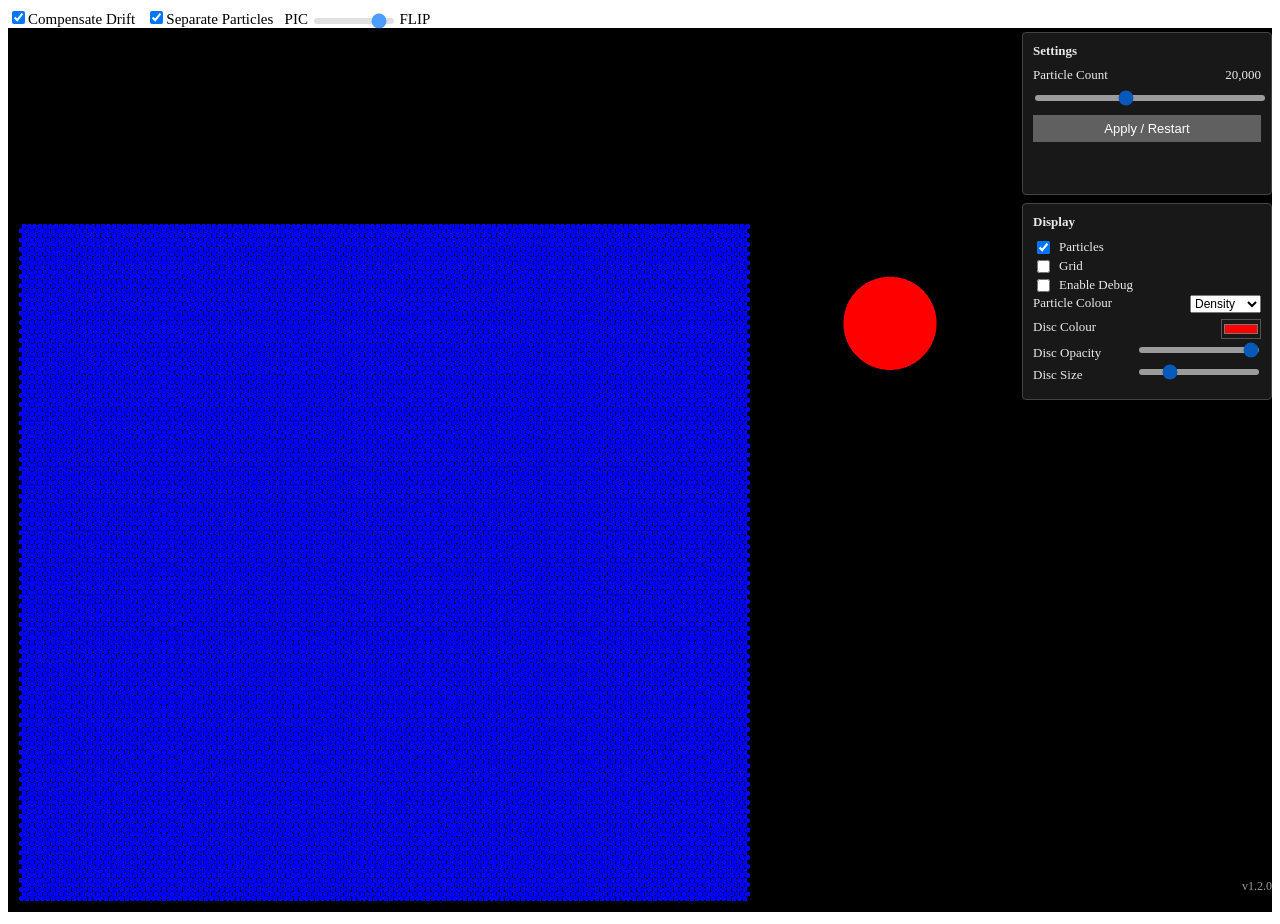
==== commit cdd0f2d2: "v1.2.0: Display panel, and a release in two steps **Ready to release.**  - The `Particles` and `Grid" ====
--- a/index.html
+++ b/index.html
@@ -19,7 +19,7 @@
 		<meta name="viewport" content="width=device-width, initial-scale=1.0">
 
 		<title>FLIP Fluid</title>
-		<!-- FLIP Fluid v1.1.0 - built by tools/bundle.mjs from dev.html and src/. Do not edit by hand; see WORKFLOW.md. -->
+		<!-- FLIP Fluid v1.2.0 - built by tools/bundle.mjs from dev.html and src/. Do not edit by hand; see WORKFLOW.md. -->
 		<style>
 /* Copyright 2022 Matthias Müller - Ten Minute Physics (MIT). See ../../LICENSE. */
 
@@ -1670,11 +1670,13 @@
     function fieldView(scene)
     {
         const fluid = scene.fluid;
-        if (!enabled || !fluid)
+        if (!fluid)
             return null;
 
         const view = {};
 
+        // The fields and vectors are debug views and need it on; the particle
+        // colours are a view option and do not.
         if (enabled) {
             // At most one colour field: pressure and cell types are both the whole
             // grid painted, so showing both would just hide one behind the other.
@@ -2778,9 +2780,11 @@
 
         const afterSimulate = performance.now();
 
-        // Recomputed every frame while a view is on, so the field moves with the
-        // simulation instead of stepping a few times a second.
-        if (debug && debug.enabled)
+        // Called every frame, unconditionally: the view layer decides inside what
+        // needs recomputing. The particle colour mode is a view option that works
+        // with debug off, so gating this on the debug switch made that control do
+        // nothing at all until debug was enabled.
+        if (debug)
             debug.updateField(scene);
 
         drawFrame();
@@ -2823,7 +2827,7 @@
 // roll back to.
 //
 // Bumping this: see the versioning section of WORKFLOW.md.
-const VERSION = '1.1.0';
+const VERSION = '1.2.0';
 
 	__exports.VERSION = VERSION;
 };
